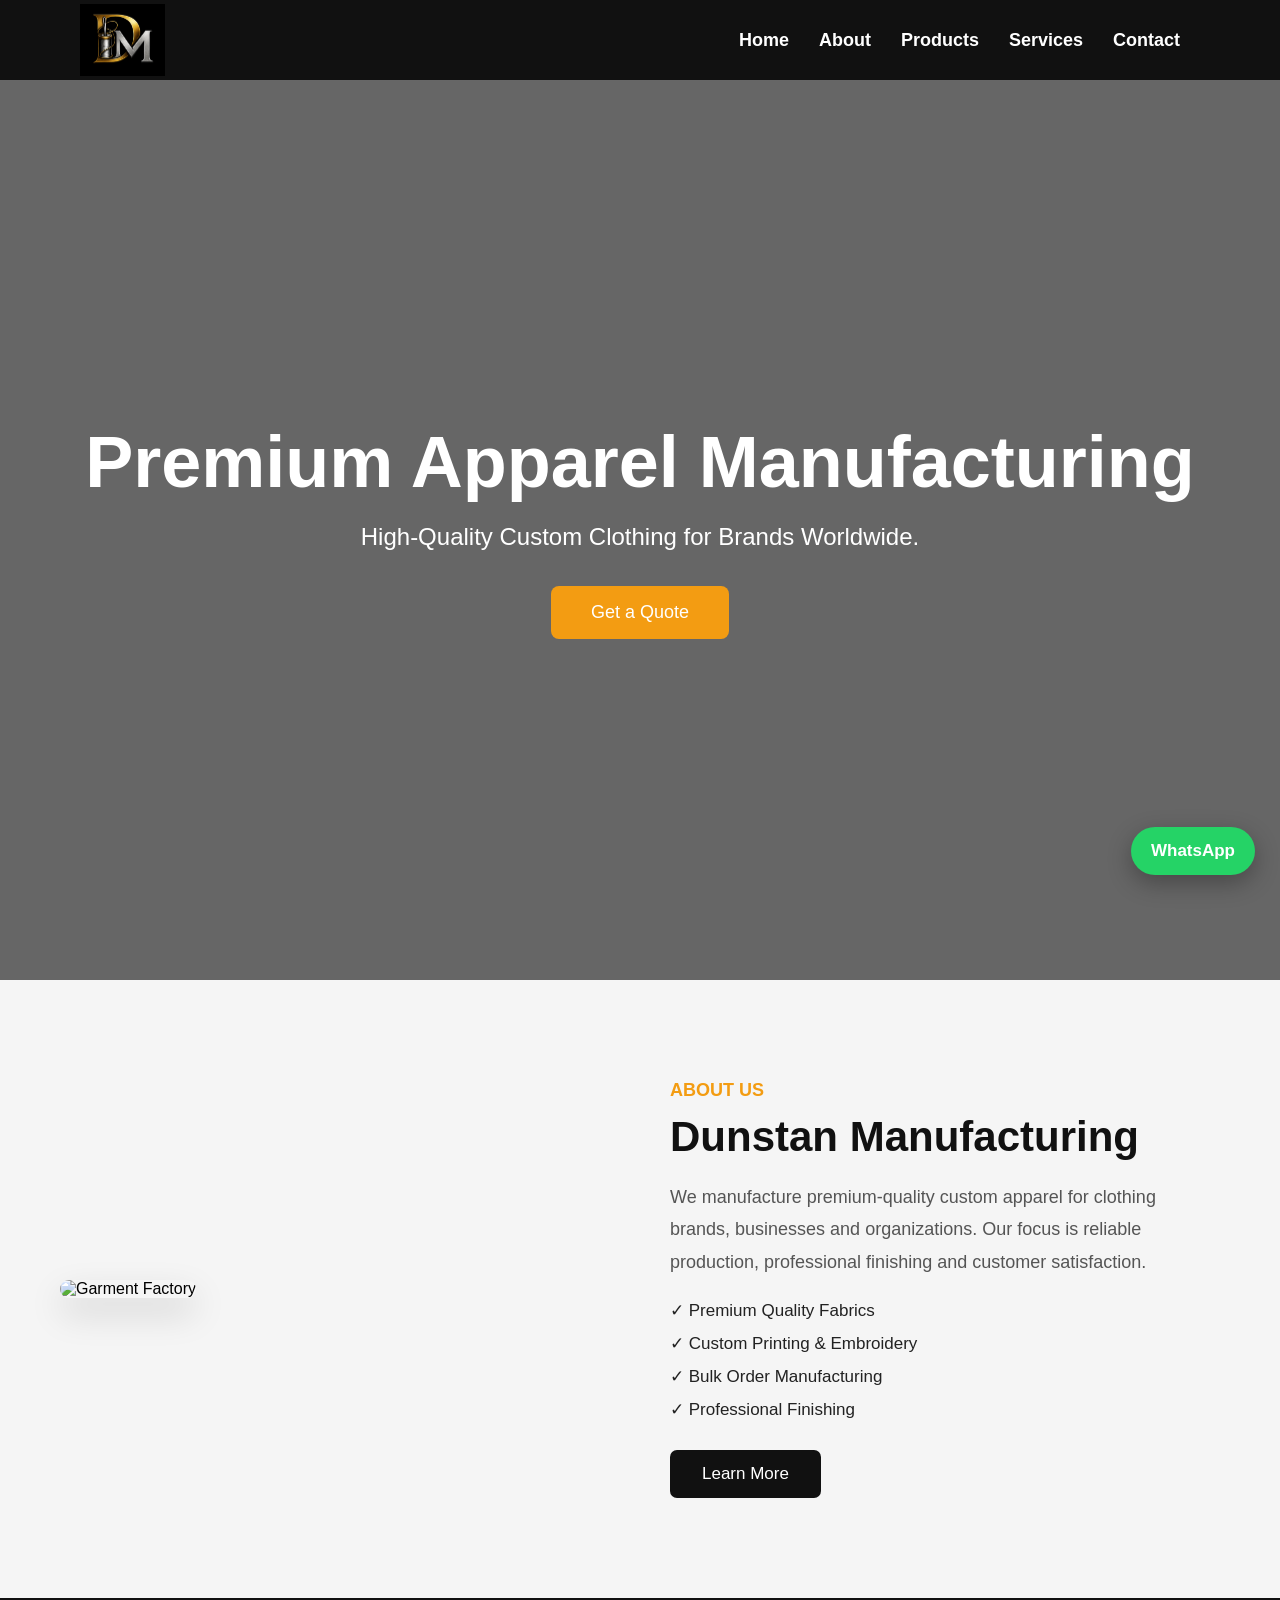
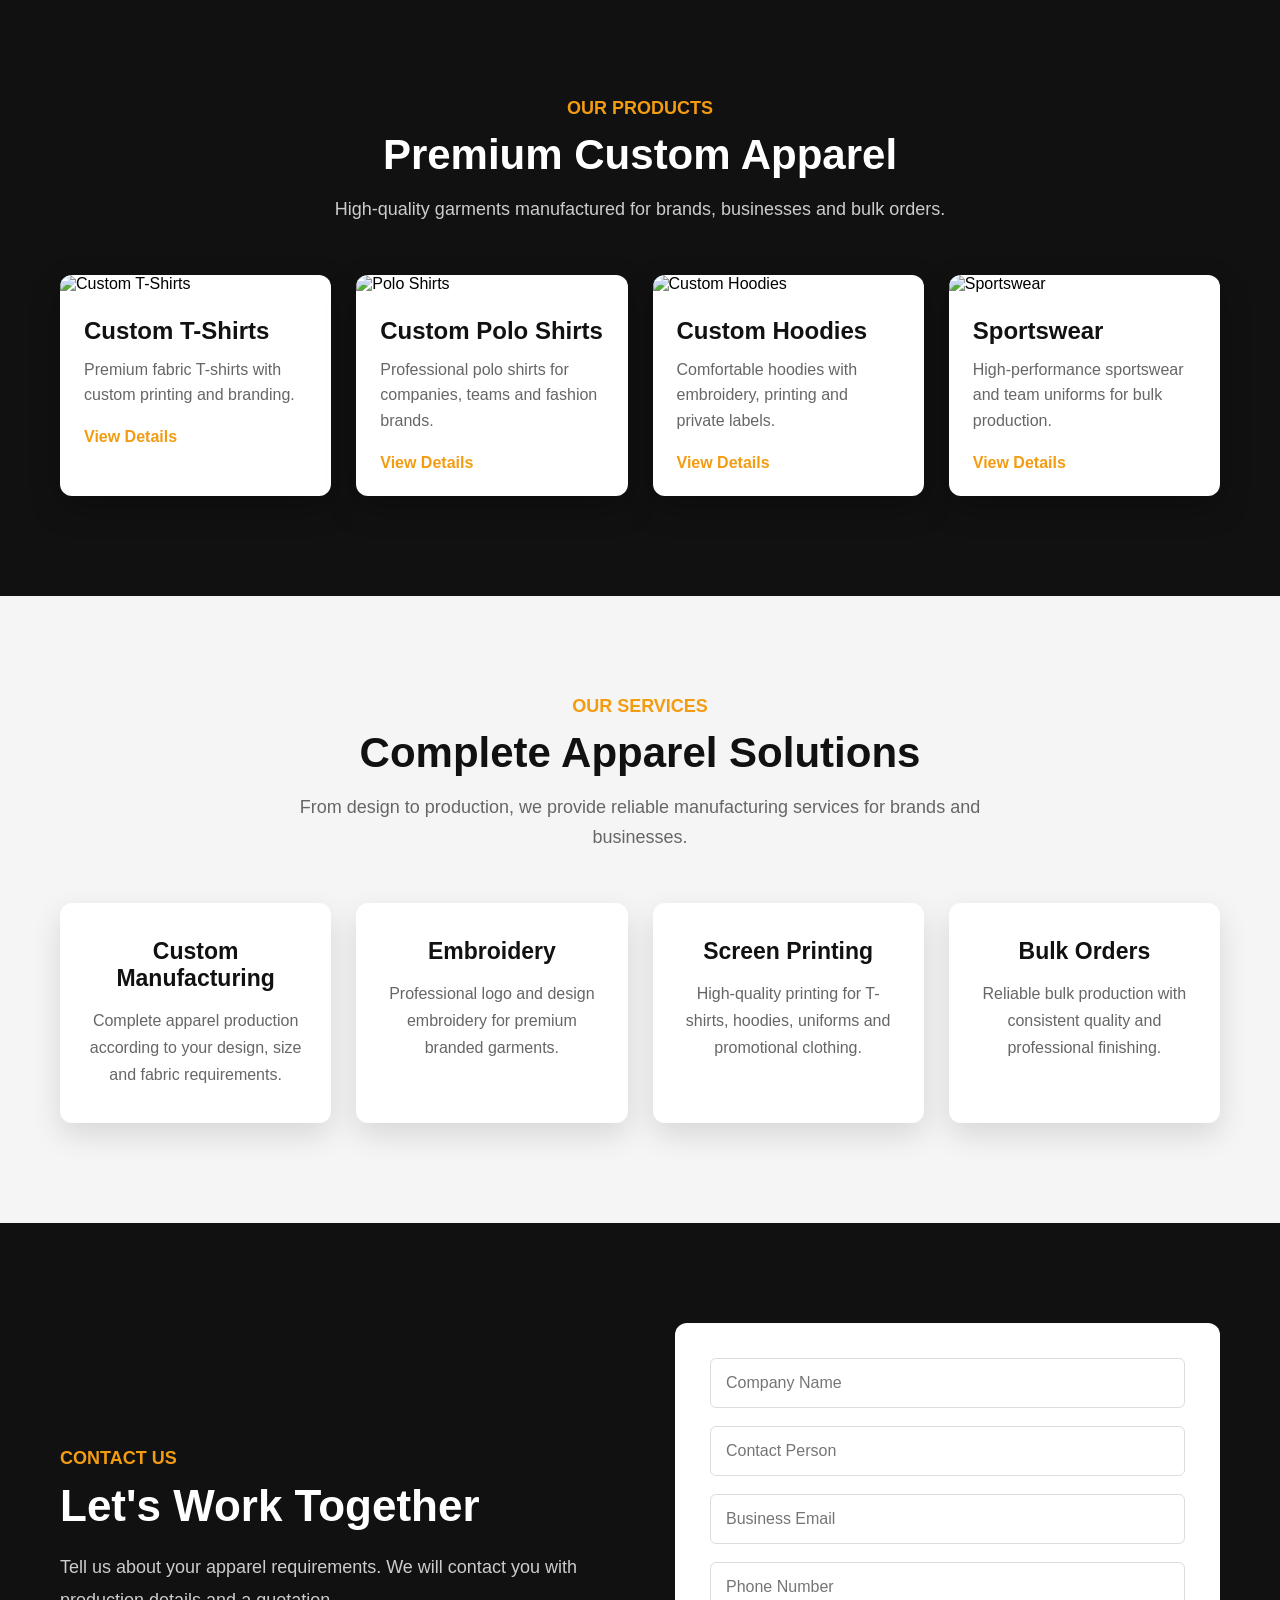
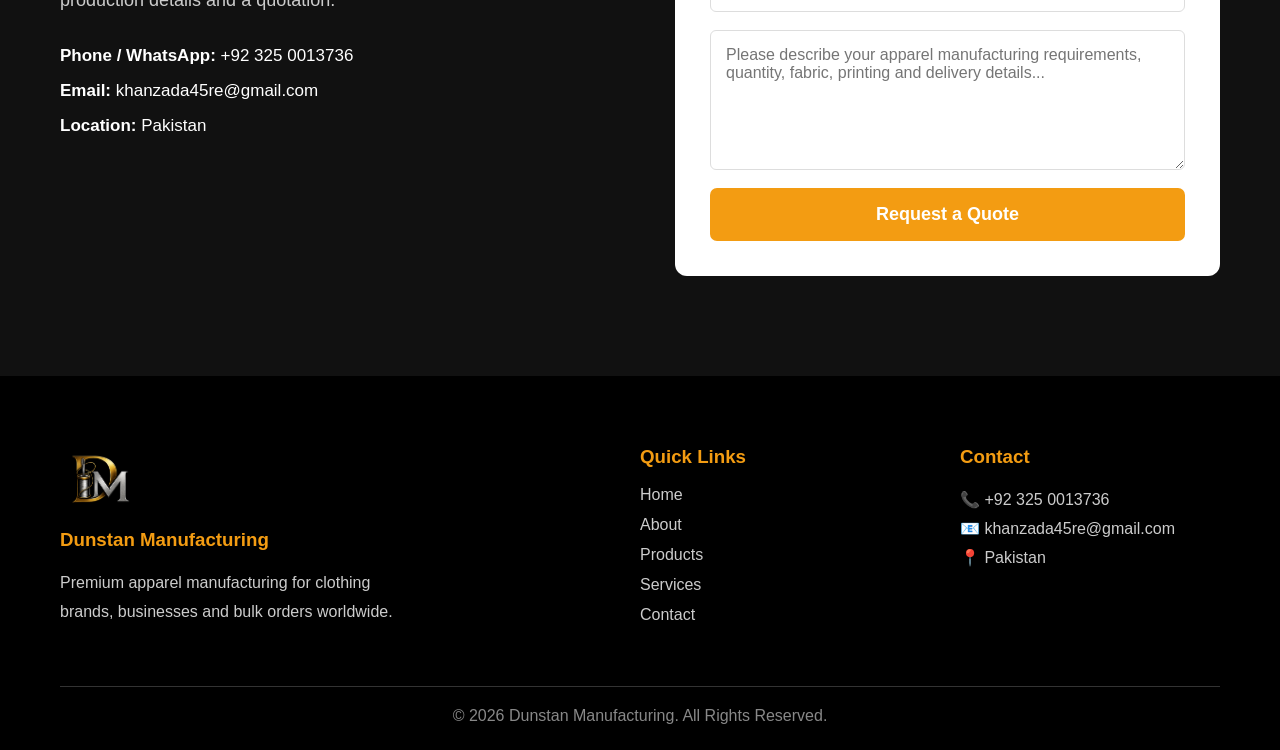
==== index.html @ 3c8dc5ec "Add files via upload" ====
<!DOCTYPE html>
<html lang="en">
<head>
    <meta charset="UTF-8">
    <meta name="viewport" content="width=device-width, initial-scale=1.0">
     <title>Dunstan Manufacturing | Custom Apparel & Clothing Manufacturer Pakistan</title>
<meta name="google-site-verification" content="uQnyrMZiu6-zbrWloHryw8Oatl7017W7vxhPOTDdgYU" />
<meta name="description" content="Dunstan Manufacturing is a premium apparel manufacturer in Pakistan specializing in custom T-shirts, polo shirts, hoodies, sportswear, embroidery, screen printing and bulk clothing manufacturing for brands worldwide.">
    <meta name="robots" content="index, follow">
    <meta name="keywords" content="Dunstan Manufacturing, Apparel Manufacturer Pakistan, Clothing Manufacturer, Custom T-Shirts, Polo Shirts, Hoodies, Sportswear, Embroidery, Screen Printing, Bulk Clothing Manufacturer">
    <link rel="stylesheet" href="style.css">
    <link rel="icon" type="image/png" href="IMAGE/image.png">
    <script type="application/ld+json">
{
  "@context": "https://schema.org",
  "@type": "Organization",
  "name": "Dunstan Manufacturing",
  "url": "https://dkdjcj.github.io/dunstan-manufacturing/",
  "logo": "https://dkdjcj.github.io/dunstan-manufacturing/IMAGE/image.png",
  "email": "khanzada45re@gmail.com",
  "telephone": "+92 325 0013736",
  "address": {
    "@type": "PostalAddress",
    "addressCountry": "PK"
  }
}
</script>
<link rel="canonical" href="https://dkdjcj.github.io/dunstan-manufacturing/">

<meta property="og:title" content="Dunstan Manufacturing | Custom Apparel Manufacturer Pakistan">
<meta property="og:description" content="Premium custom apparel manufacturing, embroidery, screen printing and bulk clothing production.">
<meta property="og:image" content="https://dkdjcj.github.io/dunstan-manufacturing/IMAGE/image.png">
<meta property="og:url" content="https://dkdjcj.github.io/dunstan-manufacturing/">
<meta property="og:type" content="website">

<meta name="twitter:card" content="summary_large_image">
<meta name="twitter:title" content="Dunstan Manufacturing">
<meta name="twitter:description" content="Premium apparel manufacturing for clothing brands and businesses.">
<meta name="twitter:image" content="https://dkdjcj.github.io/dunstan-manufacturing/IMAGE/image.png">
</head> 
<body>

    <header>
    <nav class="navbar">
        <div class="logo">
    <img src="IMAGE/image.png" alt="Dunstan Manufacturing Logo">
</div>
<button class="menu-toggle" id="menu-toggle"
        aria-label="Open Menu"
        aria-expanded="false">
    ☰
</button>

        <ul class="nav-links">
            <li><a href="#home">Home</a></li>
            <li><a href="#about">About</a></li>
            <li><a href="#products">Products</a></li>
            <li><a href="#services">Services</a></li>
            <li><a href="#contact">Contact</a></li>
        </ul>
    </nav>
</header>
<section class="hero" id="home">
    <div class="hero-content">
        <h1>Premium Apparel Manufacturing</h1>
        <p>High-Quality Custom Clothing for Brands Worldwide.</p>
        <a href="#contact" class="btn">Get a Quote</a>
    </div>
</section>
<section class="about" id="about">
    <div class="about-container">

        <div class="about-image">
             
                <img src="https://images.unsplash.com/photo-1512436991641-6745cdb1723f?auto=format&fit=crop&w=900&q=80" alt="Garment Factory">
                
            
        </div>

        <div class="about-content">
            <span>About Us</span>
            <h2>Dunstan Manufacturing</h2>

            <p>
                We manufacture premium-quality custom apparel for clothing
                brands, businesses and organizations. Our focus is reliable
                production, professional finishing and customer satisfaction.
            </p>

            <div class="about-features">
                <p>✓ Premium Quality Fabrics</p>
                <p>✓ Custom Printing & Embroidery</p>
                <p>✓ Bulk Order Manufacturing</p>
                <p>✓ Professional Finishing</p>
            </div>

            <a href="#" class="about-btn">Learn More</a>
        </div>

    </div>
</section>
    <section class="products" id="products">
    <div class="section-heading">
        <span>Our Products</span>
        <h2>Premium Custom Apparel</h2>
        <p>
            High-quality garments manufactured for brands, businesses and bulk orders.
        </p>
    </div>

    <div class="products-container">

        <div class="product-card">
            <img src="https://images.unsplash.com/photo-1521572163474-6864f9cf17ab?auto=format&fit=crop&w=700&q=80" alt="Custom T-Shirts">
            <div class="product-content">
                <h3>Custom T-Shirts</h3>
                <p>Premium fabric T-shirts with custom printing and branding.</p>
                <a href="#">View Details</a>
            </div>
        </div>

        <div class="product-card">
        <img src="https://images.unsplash.com/photo-1521572267360-ee0c2909d518?auto=format&fit=crop&w=700&q=80" alt="Polo Shirts">    
            <div class="product-content">
            <h3>Custom Polo Shirts</h3>
                <p>Professional polo shirts for companies, teams and fashion brands.</p>
                <a href="#">View Details</a>
            </div>
        </div>

        <div class="product-card">
            <img src="https://images.unsplash.com/photo-1556821840-3a63f95609a7?auto=format&fit=crop&w=700&q=80" alt="Custom Hoodies">
            <div class="product-content">
                <h3>Custom Hoodies</h3>
                <p>Comfortable hoodies with embroidery, printing and private labels.</p>
                <a href="#">View Details</a>
            </div>
        </div>

        <div class="product-card">
            <img src="https://images.unsplash.com/photo-1517836357463-d25dfeac3438?auto=format&fit=crop&w=700&q=80" alt="Sportswear">
            <div class="product-content">
                <h3>Sportswear</h3>
                <p>High-performance sportswear and team uniforms for bulk production.</p>
                <a href="#">View Details</a>
            </div>
        </div>

    </div>
</section>
<section class="services" id="services">
    <div class="section-heading light">
        <span>Our Services</span>
        <h2>Complete Apparel Solutions</h2>
        <p>
            From design to production, we provide reliable manufacturing services for brands and businesses.
        </p>
    </div>

    <div class="services-container">

        <div class="service-card">
            <h3>Custom Manufacturing</h3>
            <p>Complete apparel production according to your design, size and fabric requirements.</p>
        </div>

        <div class="service-card">
            <h3>Embroidery</h3>
            <p>Professional logo and design embroidery for premium branded garments.</p>
        </div>

        <div class="service-card">
            <h3>Screen Printing</h3>
            <p>High-quality printing for T-shirts, hoodies, uniforms and promotional clothing.</p>
        </div>

        <div class="service-card">
            <h3>Bulk Orders</h3>
            <p>Reliable bulk production with consistent quality and professional finishing.</p>
        </div>

    </div>
</section>
<section class="contact" id="contact">
    <div class="contact-container">

        <div class="contact-info">
            <span>Contact Us</span>
            <h2>Let's Work Together</h2>
            <p>
                Tell us about your apparel requirements. We will contact you
                with production details and a quotation.
            </p>

            <div class="contact-details">
                <p><strong>Phone / WhatsApp:</strong> +92 325 0013736</p>
                <p><strong>Email:</strong> khanzada45re@gmail.com</p>
                <p><strong>Location:</strong> Pakistan</p>
            </div>
        </div>

       <form action="https://formsubmit.co/khanzada45re@gmail.com" method="POST" class="contact-form">
    <input type="hidden" name="_subject" value="New Quote Request from Dunstan Manufacturing Website">
    <input type="hidden" name="_captcha" value="false">
    <input type="hidden" name="_template" value="table">
    <input type="text" name="company" placeholder="Company Name" required>

    <input type="text" name="contactperson" placeholder="Contact Person" required>

    <input type="email" name="email" placeholder="Business Email" required>

    <input type="tel" name="phone" placeholder="Phone Number" required>

    <textarea
        name="message"
        rows="6"
        placeholder="Please describe your apparel manufacturing requirements, quantity, fabric, printing and delivery details..."
        required></textarea>

    <button type="submit">Request a Quote</button>

</form>
    </div>
</section>
<footer class="footer">

    <div class="footer-container">

        <div class="footer-box">
            <img src="IMAGE/image.png" alt="Logo">
            <h3>Dunstan Manufacturing</h3>
            <p>
                Premium apparel manufacturing for clothing brands,
                businesses and bulk orders worldwide.
            </p>
        </div>

        <div class="footer-box">
            <h3>Quick Links</h3>
            <a href="#home">Home</a>
            <a href="#about">About</a>
            <a href="#products">Products</a>
            <a href="#services">Services</a>
            <a href="#contact">Contact</a>
        </div>

        <div class="footer-box">
            <h3>Contact</h3>
            <p>📞 +92 325 0013736</p>
            <p>📧 khanzada45re@gmail.com</p>
            <p>📍 Pakistan</p>
        </div>

    </div>

    <div class="footer-bottom">
        © 2026 Dunstan Manufacturing. All Rights Reserved.
    </div>

</footer>
<a
    href="https://wa.me/923250013736"
    class="whatsapp-button"
    target="_blank"
    aria-label="Chat on WhatsApp"
>
    WhatsApp
</a>
    <script src="script.js"></script>
</body>
</html>
---- style.css ----
html{
    scroll-behavior:smooth;
}

section{
    scroll-margin-top:80px;
}
*{
    margin:0;
    padding:0;
    box-sizing:border-box;
}

body{
    font-family:Arial, sans-serif;
}

.navbar{
    background:#111;
    display:flex;
    justify-content:space-between;
    align-items:center;
    padding:10px 80px;
    height:80px;
    position:fixed;
    top:0;
    left:0;
    width:100%;
    z-index:1000;

    
    
    
}
.hero{
   height:100vh;
    margin-top:80px;
    background:linear-gradient(rgba(0,0,0,0.6),rgba(0,0,0,0.6)),
    url('https://images.unsplash.com/photo-1523381210434-271e8be1f52b?auto=format&fit=crop&w=1600&q=80');
    background-size:cover;
    background-position:center;
    display:flex;
    justify-content:center;
    align-items:center;
    text-align:center;
    color:white;
}

.hero-content h1
{
    font-size:72px;
    margin-bottom:20px;
}

.hero-content p{
    font-size:24px;
    margin-bottom:35px;
}

.btn{
    display:inline-block;
    background:#f39c12;
    color:white;
    padding:16px 40px;
    text-decoration:none;
    border-radius:8px;
    font-size:18px;
    transition: 0.3s ease;
}

.btn:hover{
    background:#d68910;
     transform:translateY(-3px);
    box-shadow:0 10px 20px rgba(243,156,18,0.4);
}

    .logo img
    {
    width:85px;
    height:85px;
    object-fit:contain;
    display:block;
}



.nav-links{
    display:flex;
    list-style:none;
    gap:30px;
    margin-right: 20px;
}

.nav-links a{
    color:white;
    text-decoration:none;
    font-size:18px;
    font-weight:600;
    transition: all 0.3s ease;
}

.nav-links a:hover{
    color: #f39c12;
}
.about{
    padding:100px 60px;
    background:#f5f5f5;
}

.about-container{
    max-width:1200px;
    margin:auto;
    display:flex;
    align-items:center;
    gap:60px;
}

.about-image,
.about-content{
    flex:1;
}

.about-image img{
    width:100%;
    height:450px;
    object-fit:cover;
    border-radius:12px;
    box-shadow:0 15px 35px rgba(0,0,0,0.15);
}

.about-content span{
    color:#f39c12;
    font-size:18px;
    font-weight:bold;
    text-transform:uppercase;
}

.about-content h2{
    font-size:42px;
    color:#111;
    margin:12px 0 20px;
}

.about-content > p{
    color:#555;
    font-size:18px;
    line-height:1.8;
    margin-bottom:22px;
}

.about-features{
    margin-bottom:30px;
}

.about-features p{
    color:#222;
    font-size:17px;
    margin-bottom:12px;
}

.about-btn{
    display:inline-block;
    background:#111;
    color:white;
    text-decoration:none;
    padding:14px 32px;
    border-radius:7px;
    font-size:17px;
    transition:0.3s ease;
}

.about-btn:hover{
    background:#f39c12;
    transform:translateY(-3px);
}
.products{
    padding:100px 60px;
    background:#111;
}

.section-heading{
    max-width:750px;
    margin:0 auto 50px;
    text-align:center;
}

.section-heading span{
    color:#f39c12;
    font-size:18px;
    font-weight:bold;
    text-transform:uppercase;
}

.section-heading h2{
    color:white;
    font-size:42px;
    margin:12px 0 15px;
}

.section-heading p{
    color:#ccc;
    font-size:18px;
    line-height:1.7;
}

.products-container{
    max-width:1200px;
    margin:auto;
    display:grid;
    grid-template-columns:repeat(4, 1fr);
    gap:25px;
}

.product-card{
    background:white;
    border-radius:12px;
    overflow:hidden;
    box-shadow:0 12px 30px rgba(0,0,0,0.25);
    transition:0.3s ease;
}

.product-card:hover{
    transform:translateY(-8px);
}

.product-card img{
    width:100%;
    height:250px;
    object-fit:cover;
    
}

.product-content{
    padding:24px;
}

.product-content h3{
    color:#111;
    font-size:24px;
    margin-bottom:12px;
}

.product-content p{
    color:#666;
    font-size:16px;
    line-height:1.6;
    margin-bottom:20px;
}

.product-content a{
    display:inline-block;
    color:#f39c12;
    text-decoration:none;
    font-weight:bold;
}

.product-content a:hover{
    color:#111;
}
.services{
    padding:100px 60px;
    background:#f5f5f5;
}

.section-heading.light h2{
    color:#111;
}

.section-heading.light p{
    color:#666;
}

.services-container{
    max-width:1200px;
    margin:auto;
    display:grid;
    grid-template-columns:repeat(4,1fr);
    gap:25px;
}

.service-card{
    background:white;
    padding:35px 25px;
    border-radius:12px;
    text-align:center;
    box-shadow:0 12px 30px rgba(0,0,0,0.12);
    transition:0.3s ease;
}

.service-card:hover{
    transform:translateY(-8px);
    box-shadow:0 18px 35px rgba(0,0,0,0.18);
}

.service-card h3{
    color:#111;
    font-size:23px;
    margin-bottom:15px;
}

.service-card p{
    color:#666;
    font-size:16px;
    line-height:1.7;
}
.contact{
    padding:100px 60px;
    background:#111;
}

.contact-container{
    max-width:1200px;
    margin:auto;
    display:grid;
    grid-template-columns:1fr 1fr;
    gap:70px;
    align-items:center;
}

.contact-info span{
    color:#f39c12;
    font-size:18px;
    font-weight:bold;
    text-transform:uppercase;
}

.contact-info h2{
    color:white;
    font-size:44px;
    margin:12px 0 20px;
}

.contact-info > p{
    color:#ccc;
    font-size:18px;
    line-height:1.8;
    margin-bottom:30px;
}

.contact-details p{
    color:white;
    font-size:17px;
    margin-bottom:15px;
}

.contact-form{
    background:white;
    padding:35px;
    border-radius:12px;
    display:flex;
    flex-direction:column;
    gap:18px;
}

.contact-form input,
.contact-form textarea{
    width:100%;
    padding:15px;
    border:1px solid #ddd;
    border-radius:6px;
    font-size:16px;
    font-family:Arial, sans-serif;
    outline:none;
}

.contact-form input:focus,
.contact-form textarea:focus{
    border-color:#f39c12;
}

.contact-form button{
    background:#f39c12;
    color:white;
    border:none;
    padding:16px;
    border-radius:7px;
    font-size:18px;
    font-weight:bold;
    cursor:pointer;
    transition:0.3s ease;
}

.contact-form button:hover{
    background:#d68910;
    transform:translateY(-2px);
}
.footer{
    background:#000;
    color:white;
    padding:70px 60px 25px;
}

.footer-container{
    max-width:1200px;
    margin:auto;
    display:grid;
    grid-template-columns:2fr 1fr 1fr;
    gap:60px;
}

.footer-box img{
    width:80px;
    margin-bottom:10px;
}

.footer-box h3{
    margin-bottom:18px;
    color:#f39c12;
}

.footer-box p{
    color:#ccc;
    line-height:1.8;
    max-width: 350px;
}

.footer-box a{
    display:block;
    color:#ccc;
    text-decoration:none;
    margin-bottom:12px;
    transition:.3s;
}

.footer-box a:hover{
    color:#f39c12;
}

.footer-bottom{
    border-top:1px solid #333;
    margin-top:50px;
    padding-top:20px;
    text-align:center;
    color:#888;
}
@media (max-width: 992px){

    .navbar{
        padding:10px 30px;
    }

    .nav-links{
        gap:18px;
        margin-right:0;
    }

    .nav-links a{
        font-size:16px;
    }

    .hero-content h1{
        font-size:52px;
    }

    .hero-content p{
        font-size:20px;
    }

    .about-container{
        flex-direction:column;
    }

    .products-container,
    .services-container{
        grid-template-columns:repeat(2,1fr);
    }

    .contact-container{
        grid-template-columns:1fr;
    }

    .footer-container{
        grid-template-columns:1fr 1fr;
    }
}

@media (max-width: 600px){

    .navbar{
        padding:8px 18px;
        height:auto;
        flex-direction:column;
        gap:10px;
    }

    .logo img{
        width:65px;
        height:65px;
    }

    .nav-links{
        flex-wrap:wrap;
        justify-content:center;
        gap:12px 18px;
    }

    .nav-links a{
        font-size:15px;
    }

    .hero{
        margin-top:125px;
        min-height:calc(100vh - 125px);
        padding:40px 20px;
    }

    .hero-content h1{
        font-size:38px;
        line-height:1.15;
    }

    .hero-content p{
        font-size:17px;
    }

    .about,
    .products,
    .services,
    .contact{
        padding:70px 20px;
    }

    .about-image img{
        height:320px;
    }

    .about-content h2,
    .section-heading h2,
    .contact-info h2{
        font-size:32px;
    }

    .products-container,
    .services-container,
    .footer-container{
        grid-template-columns:1fr;
    }

    .contact-form{
        padding:25px 18px;
    }

    .footer{
        padding:55px 20px 22px;
    }

    .footer-container{
        gap:35px;
    }
}
@media (max-width:600px){
    section{
        scroll-margin-top:135px;
    }
}
/* Hamburger Menu */

.menu-toggle{
    display:none;
    background:none;
    border:none;
    color:white;
    font-size:32px;
    cursor:pointer;
}

@media (max-width:600px){

    .navbar{
        height:80px;
        padding:8px 20px;
        flex-direction:row;
        justify-content:space-between;
    }

    .logo img{
        width:65px;
        height:65px;
    }

    .menu-toggle{
        display:block;
    }

    .nav-links{
        display:none;
        position:absolute;
        top:80px;
        left:0;
        width:100%;
        margin:0;
        padding:20px 0;
        background:#111;
        flex-direction:column;
        align-items:center;
        gap:20px;
        border-top:1px solid #333;
    }

    .nav-links.active{
        display:flex;
    }

    .nav-links a{
        font-size:18px;
    }

    .hero{
        margin-top:80px;
        min-height:calc(100vh - 80px);
    }

    section{
        scroll-margin-top:90px;
    }
}
.whatsapp-button{
    position:fixed;
    right:25px;
    bottom:25px;
    background:#25d366;
    color:white;
    text-decoration:none;
    font-size:17px;
    font-weight:bold;
    padding:14px 20px;
    border-radius:50px;
    box-shadow:0 8px 25px rgba(0,0,0,0.3);
    z-index:2000;
    transition:0.3s ease;
}

.whatsapp-button:hover{
    transform:translateY(-4px);
    box-shadow:0 12px 30px rgba(0,0,0,0.4);
}

@media (max-width:600px){
    .whatsapp-button{
        right:15px;
        bottom:15px;
        font-size:15px;
        padding:12px 16px;
    }
}
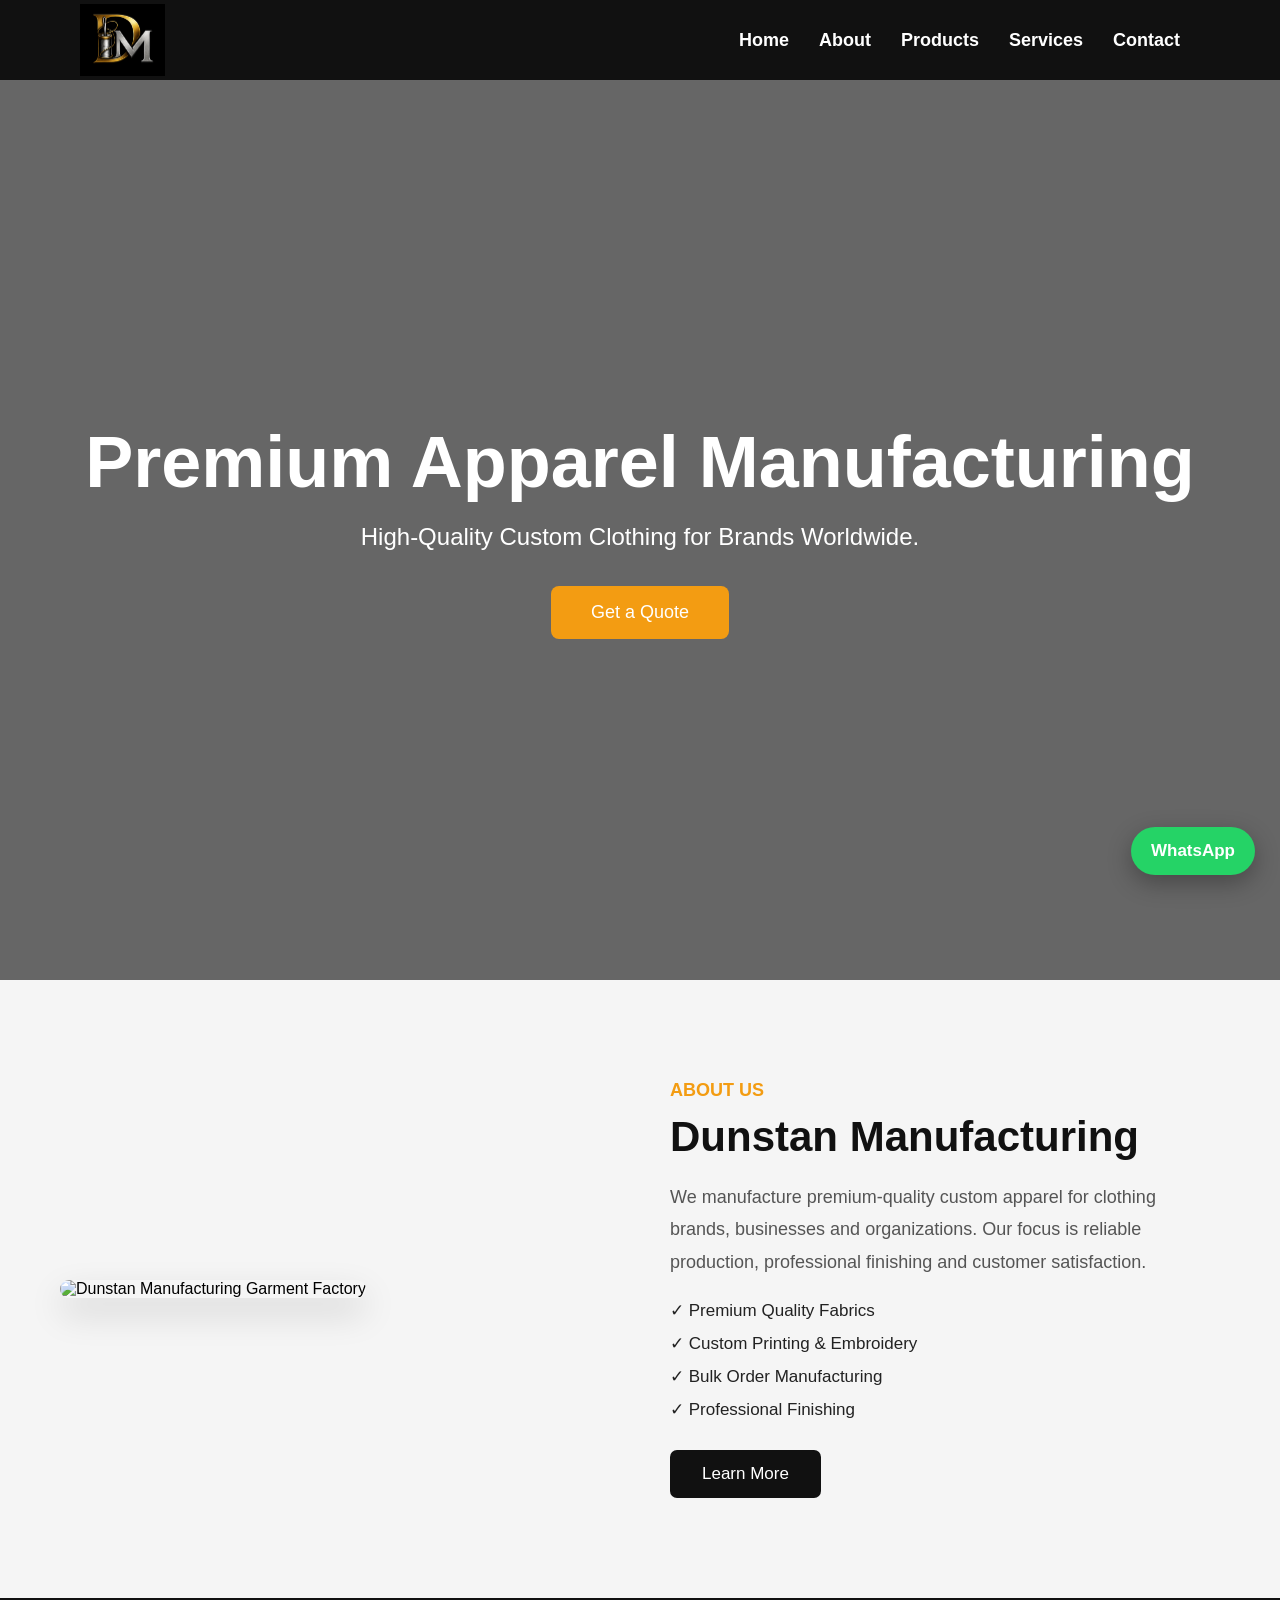
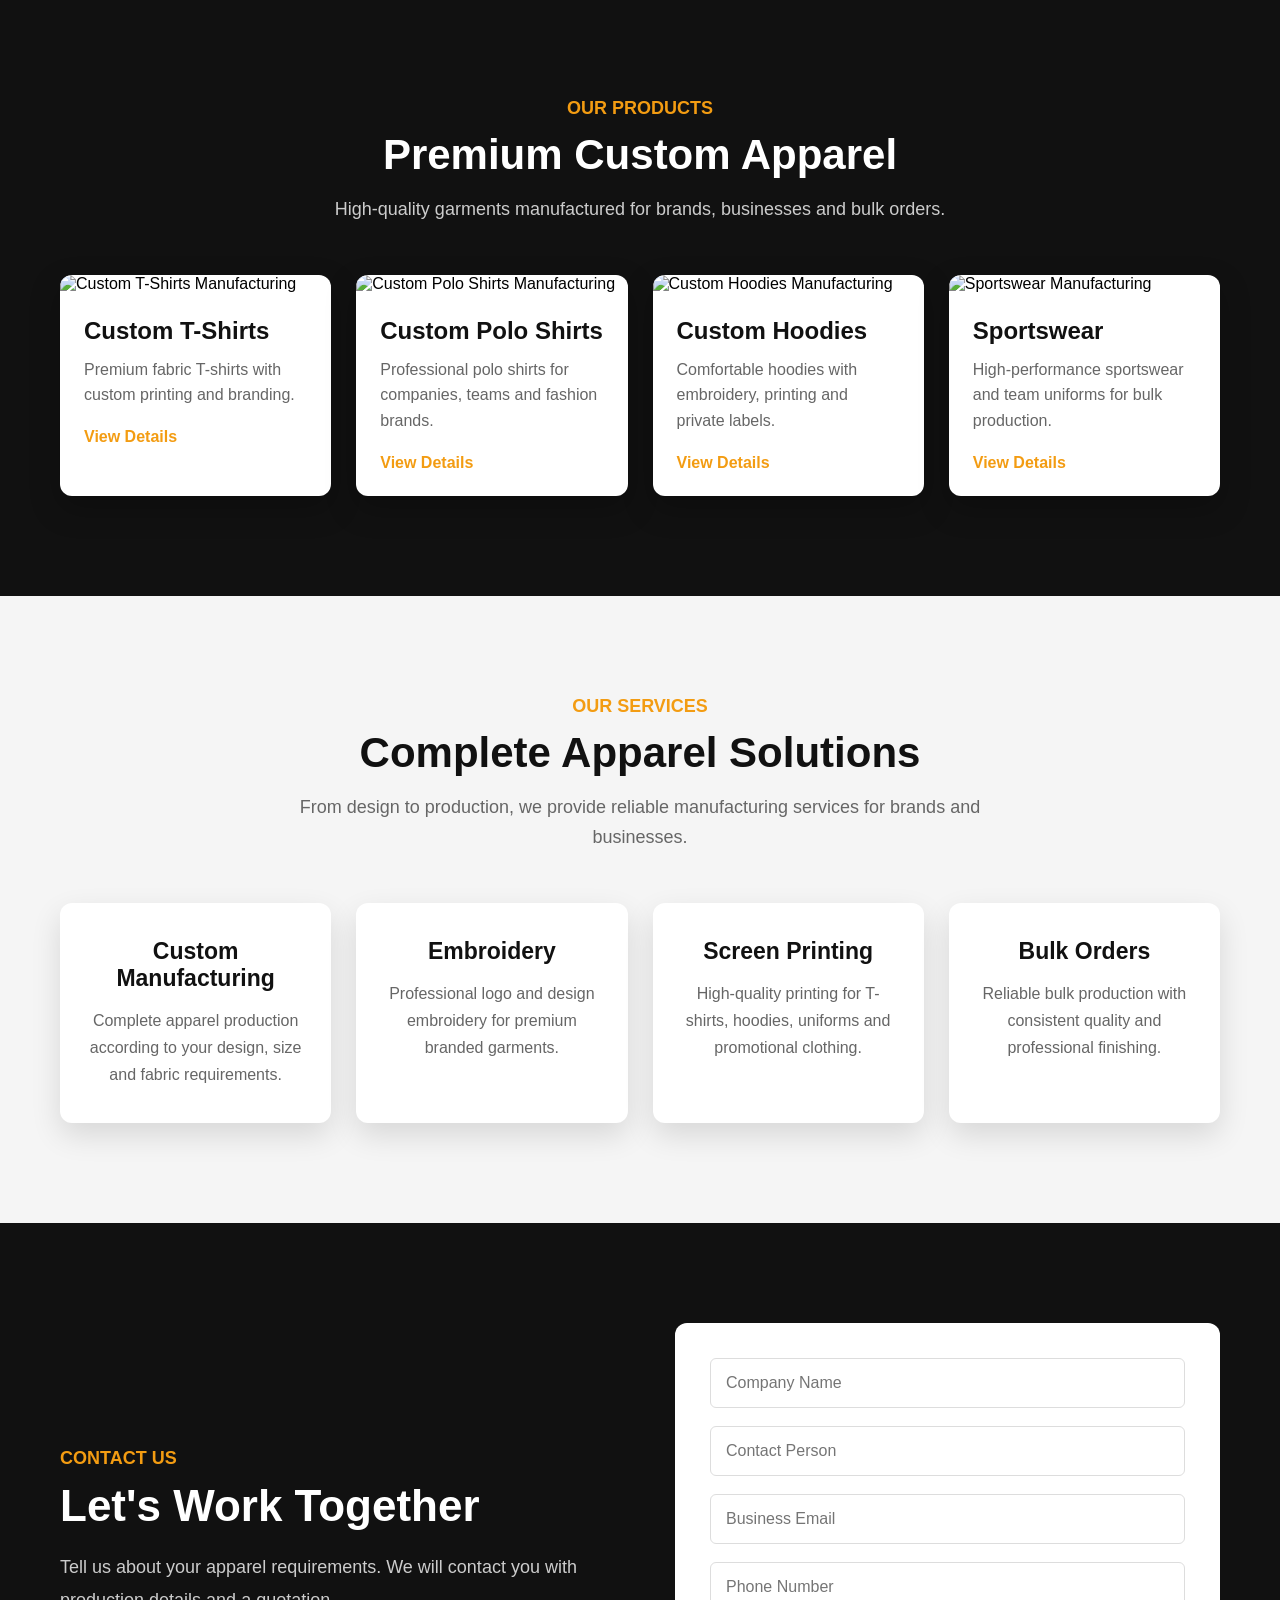
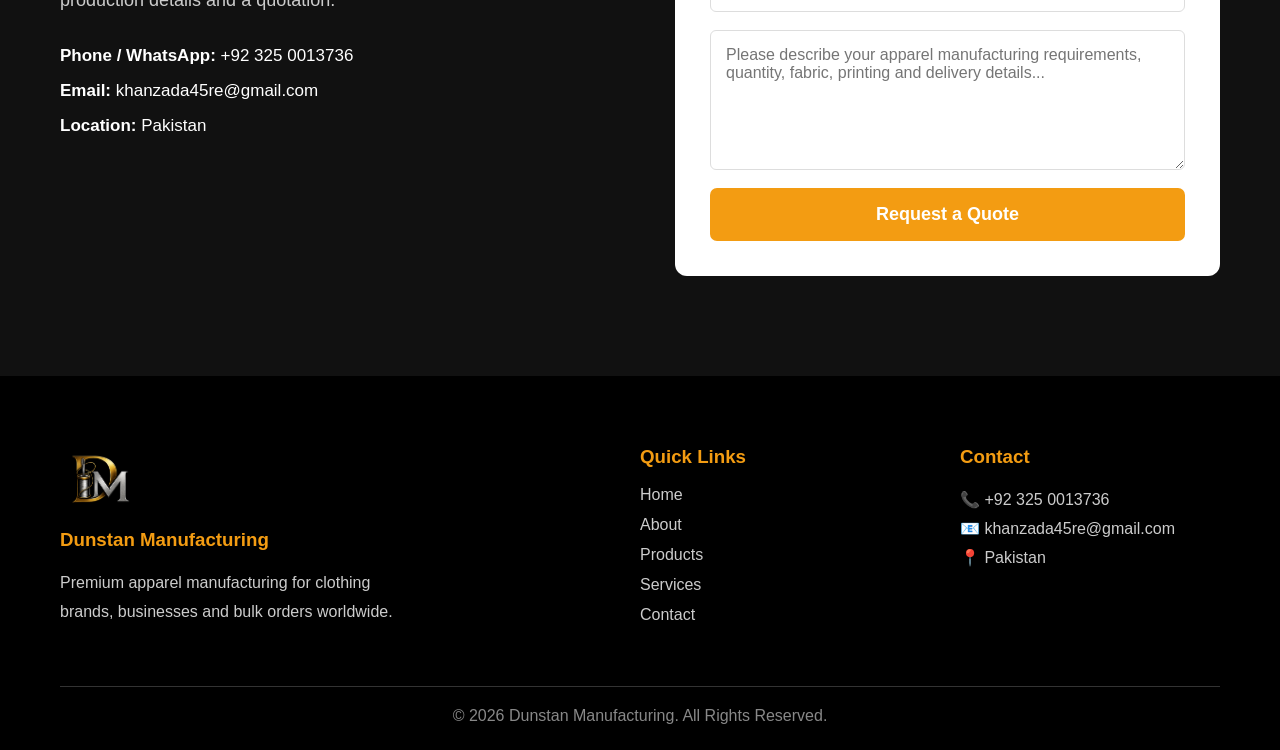
==== commit 79edc239: "Add files via upload" ====
--- a/index.html
+++ b/index.html
@@ -72,8 +72,10 @@
 
         <div class="about-image">
              
-                <img src="https://images.unsplash.com/photo-1512436991641-6745cdb1723f?auto=format&fit=crop&w=900&q=80" alt="Garment Factory">
-                
+        
+                <img src="https://images.unsplash.com/photo-1512436991641-6745cdb1723f?auto=format&fit=crop&w=900&q=80"
+     alt="Dunstan Manufacturing Garment Factory"
+     loading="lazy">
             
         </div>
 
@@ -111,7 +113,9 @@
     <div class="products-container">
 
         <div class="product-card">
-            <img src="https://images.unsplash.com/photo-1521572163474-6864f9cf17ab?auto=format&fit=crop&w=700&q=80" alt="Custom T-Shirts">
+            <img src="https://images.unsplash.com/photo-1521572163474-6864f9cf17ab?auto=format&fit=crop&w=700&q=80"
+     alt="Custom T-Shirts Manufacturing"
+     loading="lazy">
             <div class="product-content">
                 <h3>Custom T-Shirts</h3>
                 <p>Premium fabric T-shirts with custom printing and branding.</p>
@@ -120,7 +124,9 @@
         </div>
 
         <div class="product-card">
-        <img src="https://images.unsplash.com/photo-1521572267360-ee0c2909d518?auto=format&fit=crop&w=700&q=80" alt="Polo Shirts">    
+        <img src="https://images.unsplash.com/photo-1521572267360-ee0c2909d518?auto=format&fit=crop&w=700&q=80"
+     alt="Custom Polo Shirts Manufacturing"
+     loading="lazy">
             <div class="product-content">
             <h3>Custom Polo Shirts</h3>
                 <p>Professional polo shirts for companies, teams and fashion brands.</p>
@@ -129,7 +135,9 @@
         </div>
 
         <div class="product-card">
-            <img src="https://images.unsplash.com/photo-1556821840-3a63f95609a7?auto=format&fit=crop&w=700&q=80" alt="Custom Hoodies">
+            <img src="https://images.unsplash.com/photo-1556821840-3a63f95609a7?auto=format&fit=crop&w=700&q=80"
+     alt="Custom Hoodies Manufacturing"
+     loading="lazy">
             <div class="product-content">
                 <h3>Custom Hoodies</h3>
                 <p>Comfortable hoodies with embroidery, printing and private labels.</p>
@@ -138,7 +146,9 @@
         </div>
 
         <div class="product-card">
-            <img src="https://images.unsplash.com/photo-1517836357463-d25dfeac3438?auto=format&fit=crop&w=700&q=80" alt="Sportswear">
+            <img src="https://images.unsplash.com/photo-1517836357463-d25dfeac3438?auto=format&fit=crop&w=700&q=80"
+     alt="Sportswear Manufacturing"
+     loading="lazy">
             <div class="product-content">
                 <h3>Sportswear</h3>
                 <p>High-performance sportswear and team uniforms for bulk production.</p>
@@ -227,7 +237,9 @@
     <div class="footer-container">
 
         <div class="footer-box">
-            <img src="IMAGE/image.png" alt="Logo">
+            <img src="IMAGE/image.png"
+     alt="Dunstan Manufacturing Logo"
+     loading="lazy">
             <h3>Dunstan Manufacturing</h3>
             <p>
                 Premium apparel manufacturing for clothing brands,
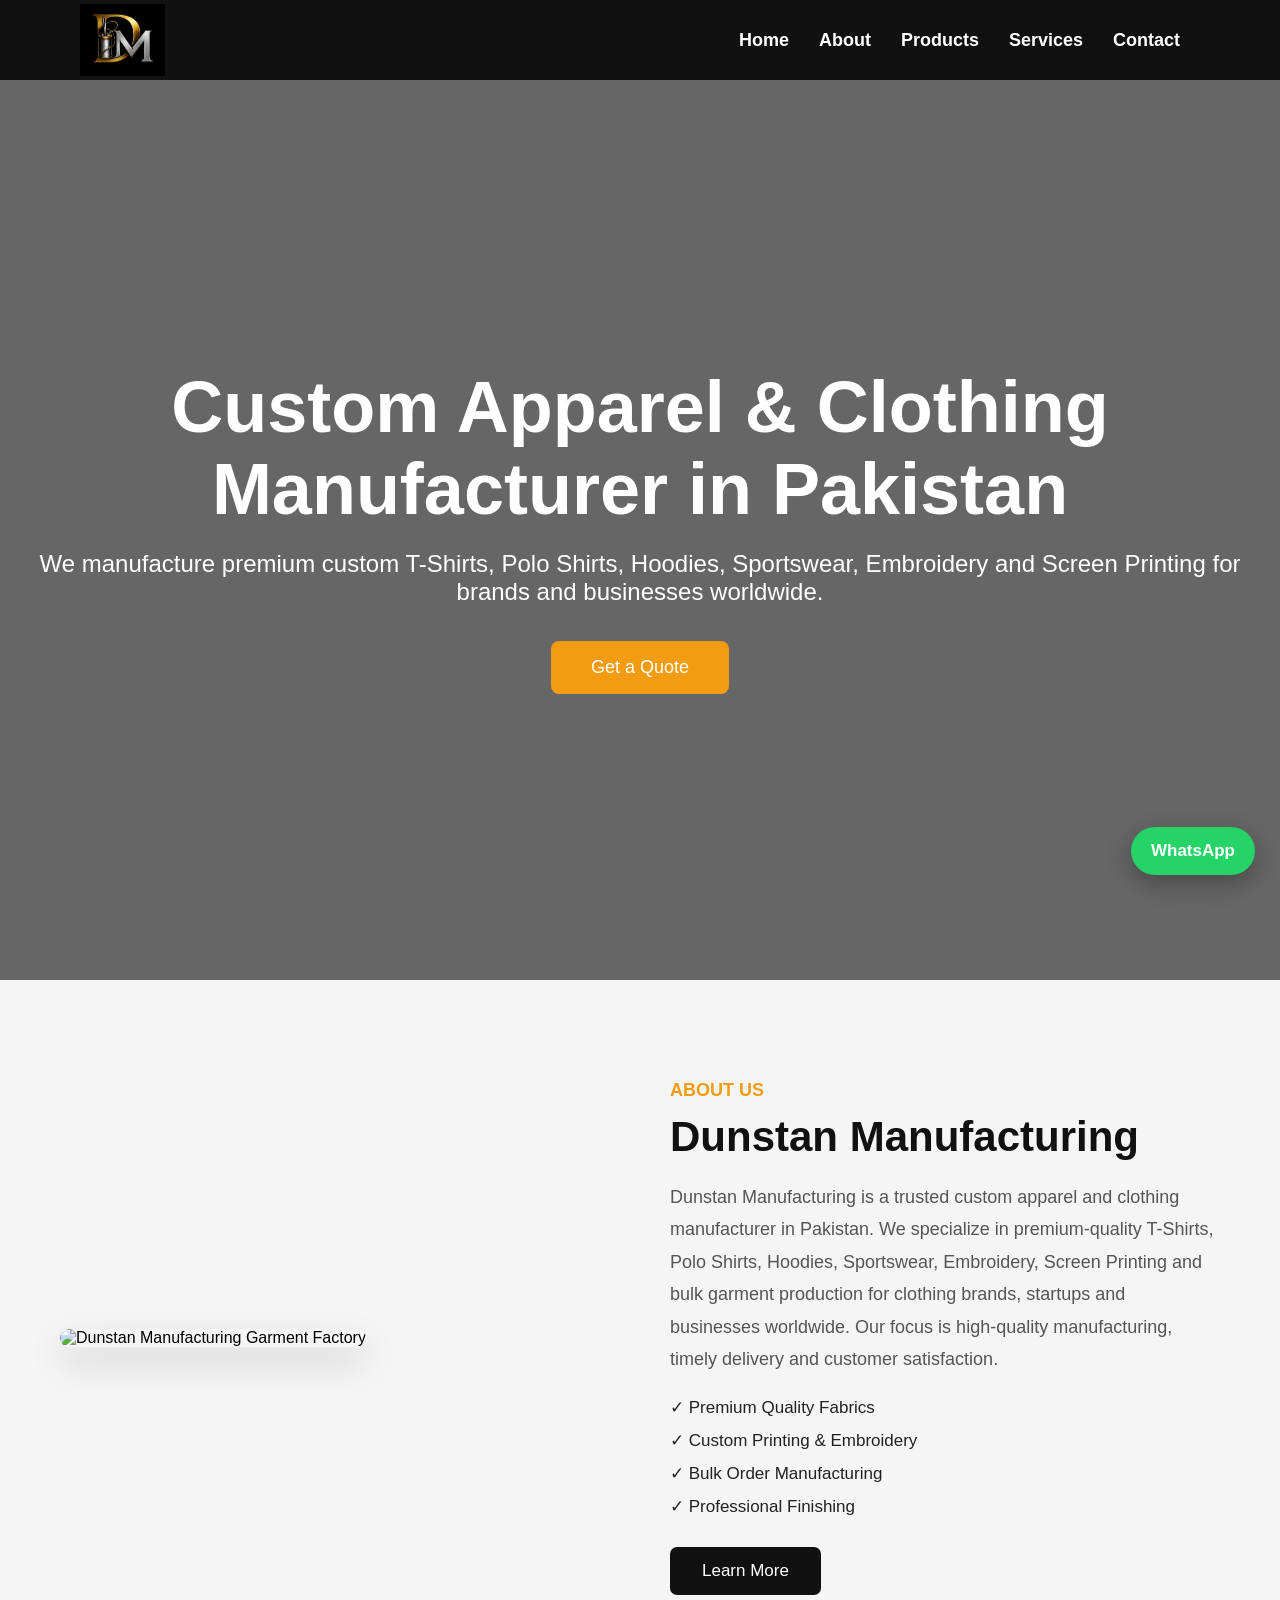
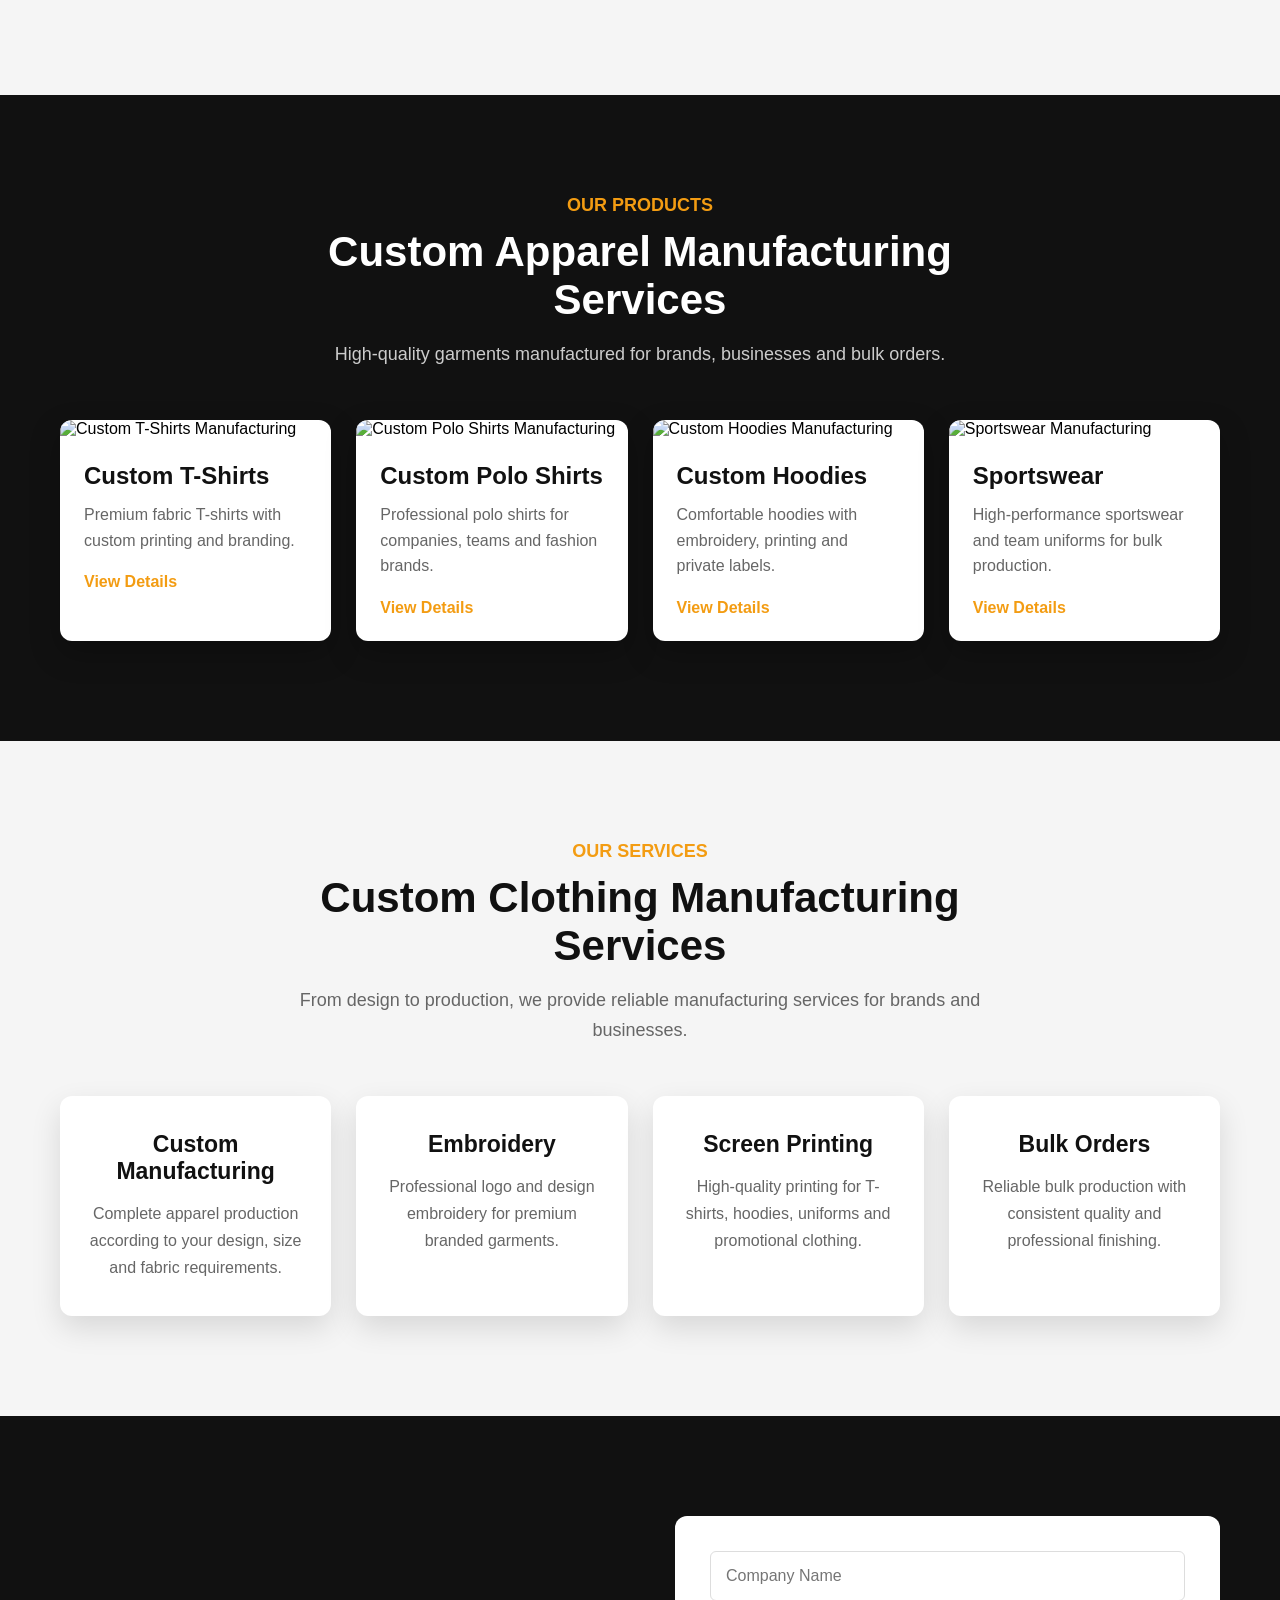
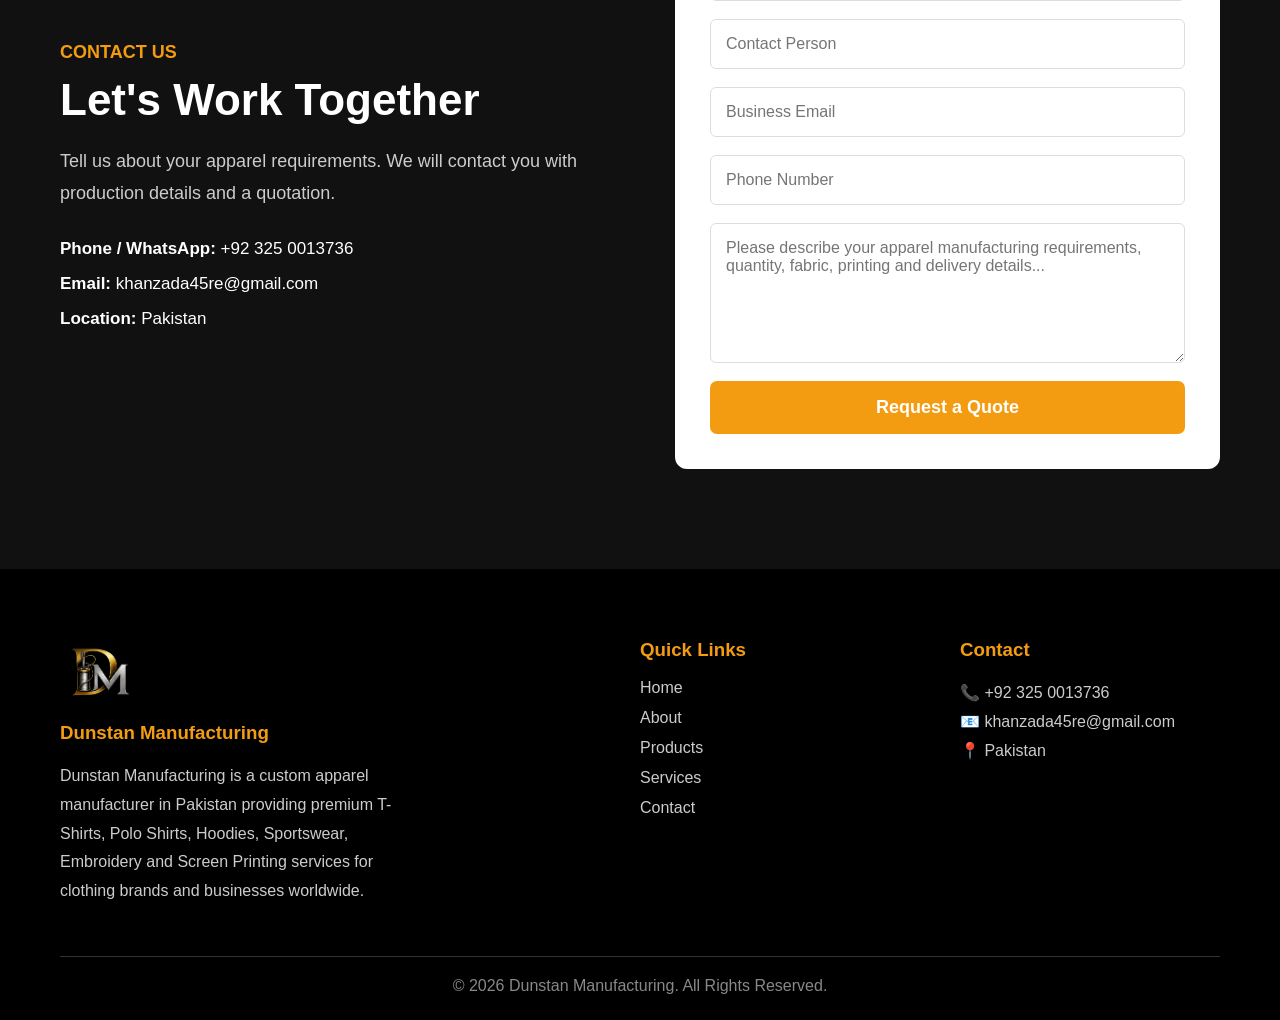
==== commit fc9174b6: "Add files via upload" ====
--- a/index.html
+++ b/index.html
@@ -62,8 +62,10 @@
 </header>
 <section class="hero" id="home">
     <div class="hero-content">
-        <h1>Premium Apparel Manufacturing</h1>
-        <p>High-Quality Custom Clothing for Brands Worldwide.</p>
+        <h1>Custom Apparel & Clothing Manufacturer in Pakistan</h1>
+        <p>We manufacture premium custom T-Shirts, Polo Shirts, Hoodies, Sportswear,
+        Embroidery and Screen Printing for brands and businesses worldwide.
+        </p>
         <a href="#contact" class="btn">Get a Quote</a>
     </div>
 </section>
@@ -83,12 +85,8 @@
             <span>About Us</span>
             <h2>Dunstan Manufacturing</h2>
 
-            <p>
-                We manufacture premium-quality custom apparel for clothing
-                brands, businesses and organizations. Our focus is reliable
-                production, professional finishing and customer satisfaction.
-            </p>
-
+            <p>Dunstan Manufacturing is a trusted custom apparel and clothing manufacturer in Pakistan. We specialize in premium-quality T-Shirts, Polo Shirts, Hoodies, Sportswear, Embroidery, Screen Printing and bulk garment production for clothing brands, startups and businesses worldwide. Our focus is high-quality manufacturing, timely delivery and customer satisfaction.</p>
+    
             <div class="about-features">
                 <p>✓ Premium Quality Fabrics</p>
                 <p>✓ Custom Printing & Embroidery</p>
@@ -104,7 +102,7 @@
     <section class="products" id="products">
     <div class="section-heading">
         <span>Our Products</span>
-        <h2>Premium Custom Apparel</h2>
+        <h2>Custom Apparel Manufacturing Services</h2>
         <p>
             High-quality garments manufactured for brands, businesses and bulk orders.
         </p>
@@ -161,7 +159,7 @@
 <section class="services" id="services">
     <div class="section-heading light">
         <span>Our Services</span>
-        <h2>Complete Apparel Solutions</h2>
+        <h2>Custom Clothing Manufacturing Services</h2>
         <p>
             From design to production, we provide reliable manufacturing services for brands and businesses.
         </p>
@@ -241,10 +239,8 @@
      alt="Dunstan Manufacturing Logo"
      loading="lazy">
             <h3>Dunstan Manufacturing</h3>
-            <p>
-                Premium apparel manufacturing for clothing brands,
-                businesses and bulk orders worldwide.
-            </p>
+            <p>Dunstan Manufacturing is a custom apparel manufacturer in Pakistan providing premium T-Shirts, Polo Shirts, Hoodies, Sportswear, Embroidery and Screen Printing services for clothing brands and businesses worldwide.</p>
+            
         </div>
 
         <div class="footer-box">
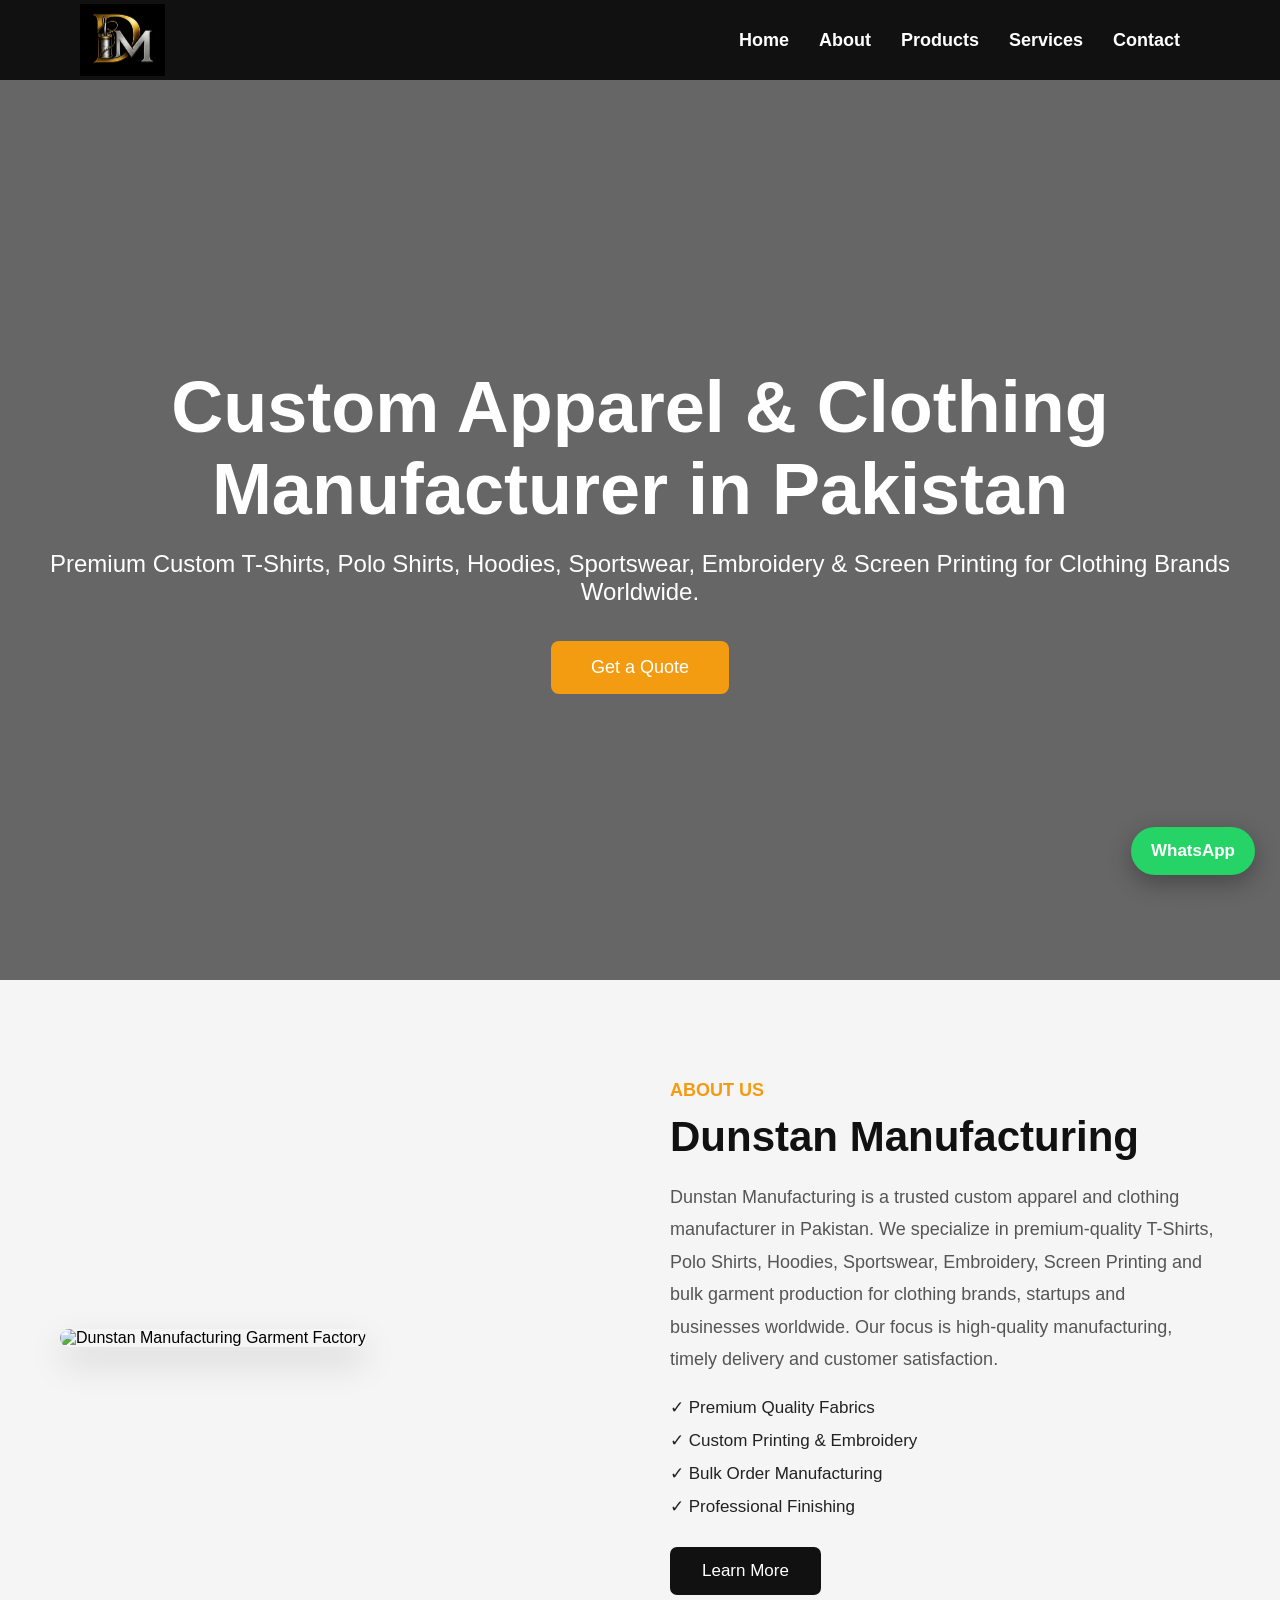
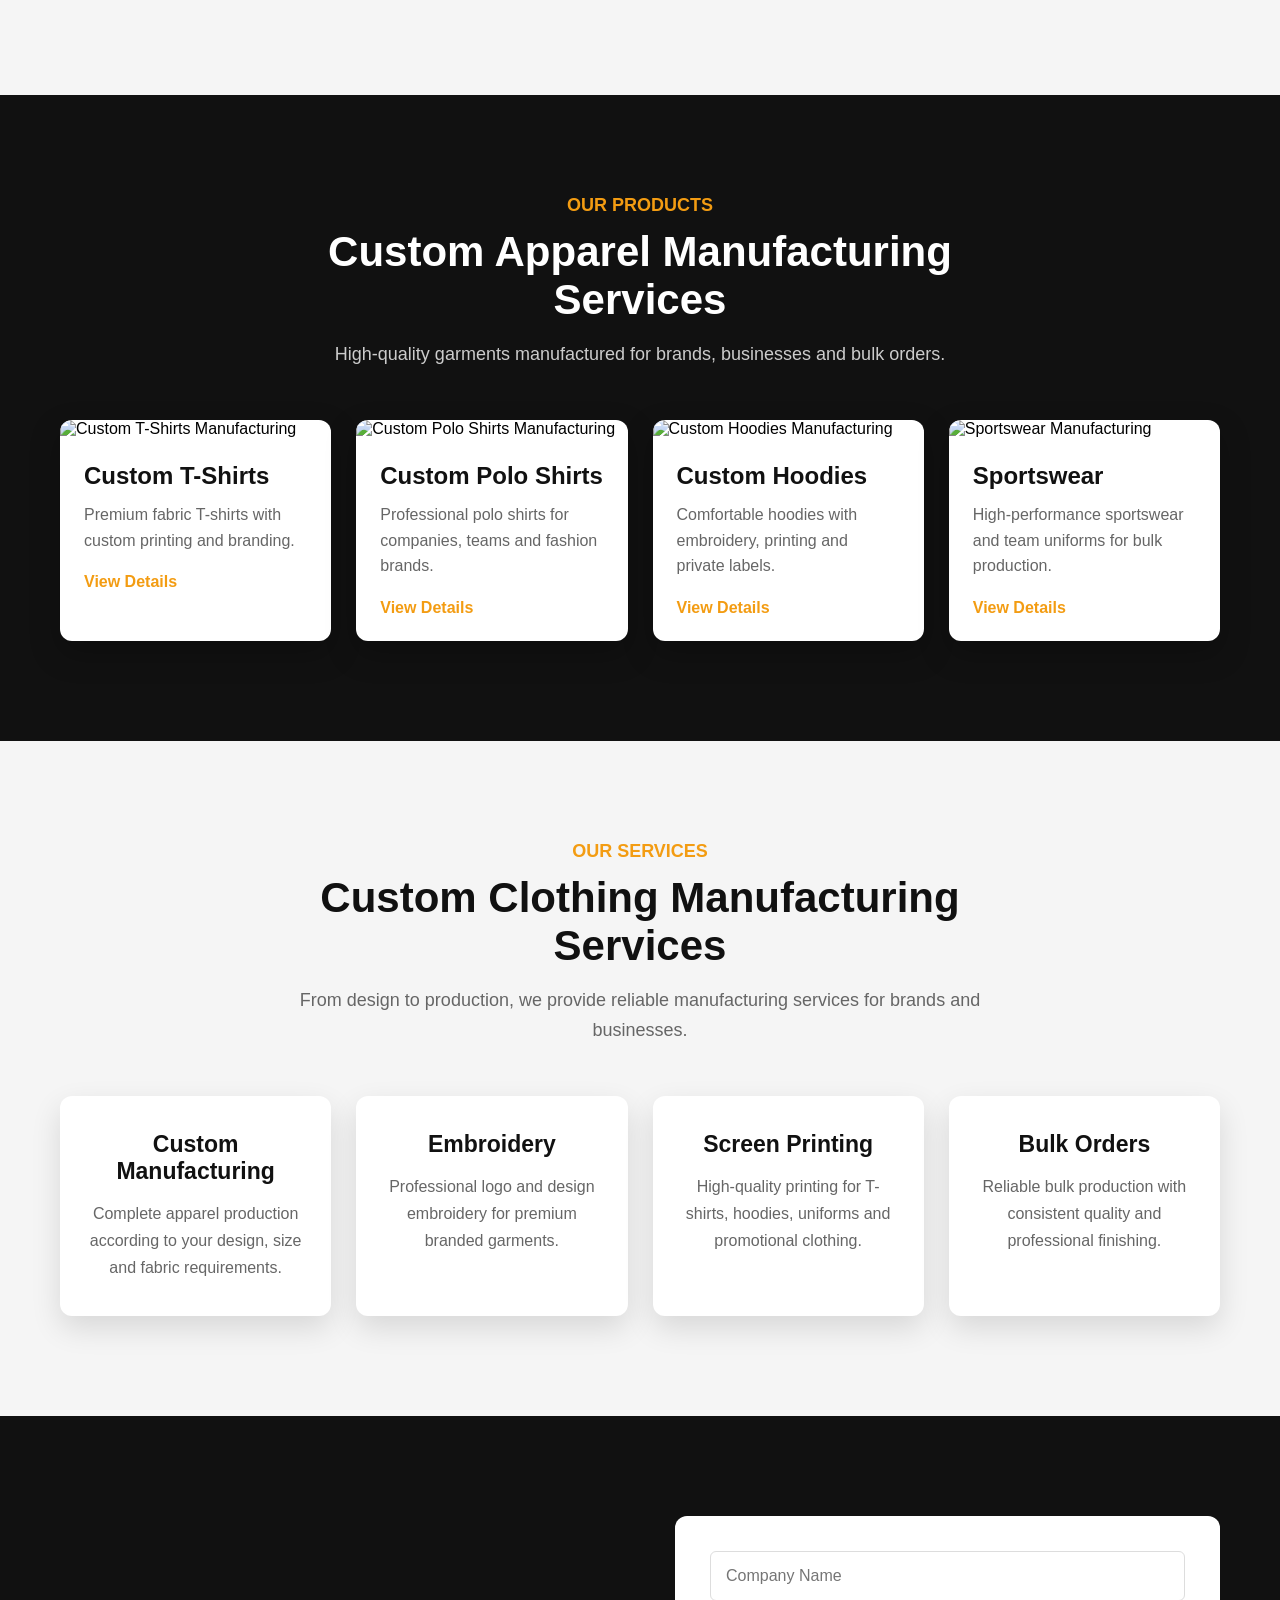
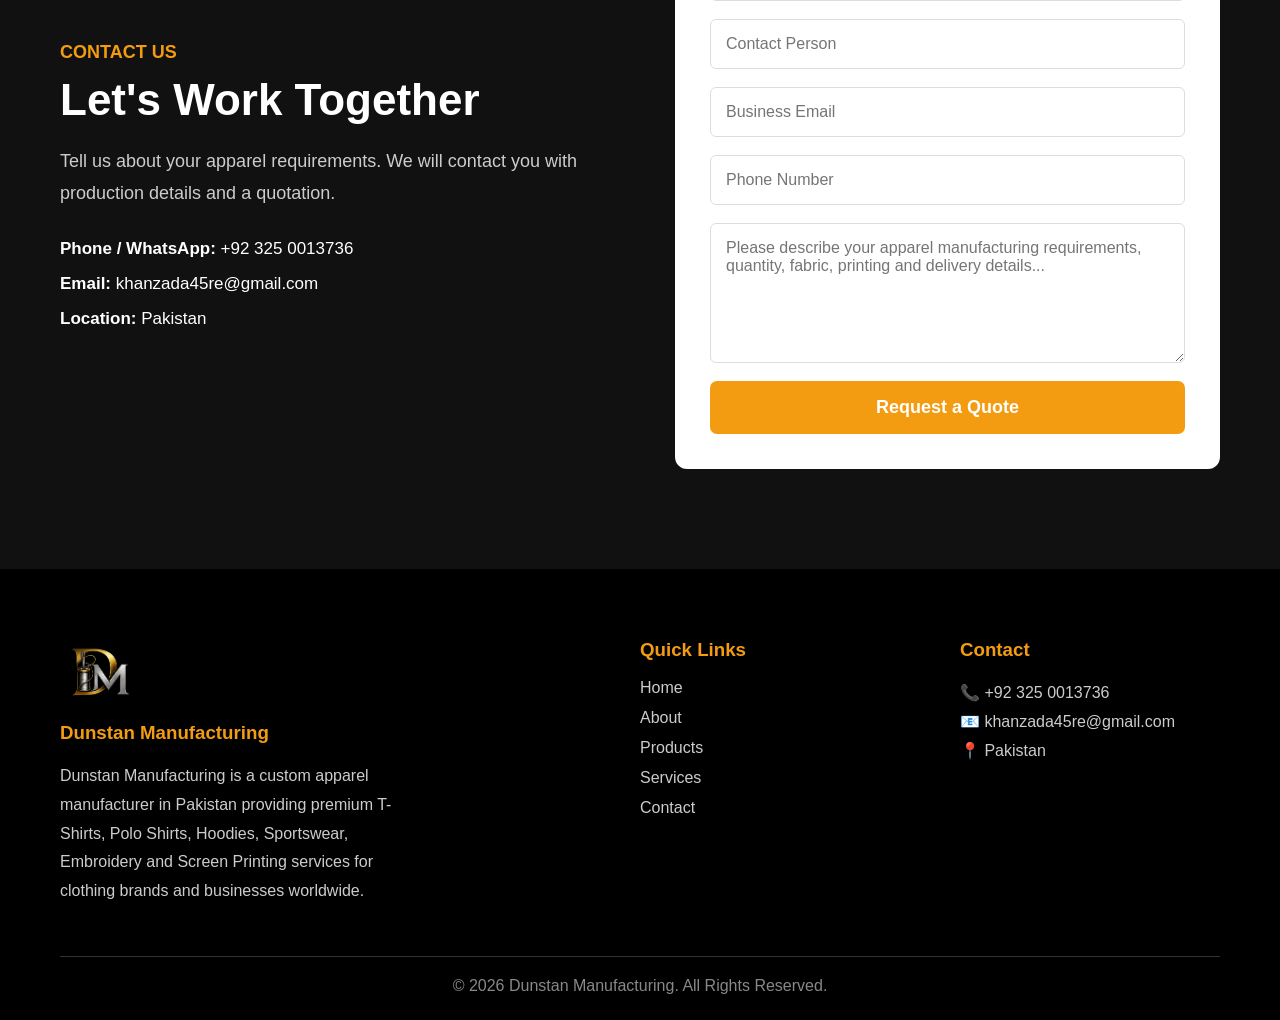
==== commit 7e5085d3: "Add files via upload" ====
--- a/index.html
+++ b/index.html
@@ -25,6 +25,15 @@
   }
 }
 </script>
+<!-- Google tag (gtag.js) -->
+<script async src="https://www.googletagmanager.com/gtag/js?id=G-G2H993TQY9"></script>
+<script>
+  window.dataLayer = window.dataLayer || [];
+  function gtag(){dataLayer.push(arguments);}
+  gtag('js', new Date());
+
+  gtag('config', 'G-G2H993TQY9');
+</script>
 <link rel="canonical" href="https://dkdjcj.github.io/dunstan-manufacturing/">
 
 <meta property="og:title" content="Dunstan Manufacturing | Custom Apparel Manufacturer Pakistan">
@@ -63,9 +72,8 @@
 <section class="hero" id="home">
     <div class="hero-content">
         <h1>Custom Apparel & Clothing Manufacturer in Pakistan</h1>
-        <p>We manufacture premium custom T-Shirts, Polo Shirts, Hoodies, Sportswear,
-        Embroidery and Screen Printing for brands and businesses worldwide.
-        </p>
+        <p>Premium Custom T-Shirts, Polo Shirts, Hoodies, Sportswear, Embroidery & Screen Printing for Clothing Brands Worldwide.</p>
+        
         <a href="#contact" class="btn">Get a Quote</a>
     </div>
 </section>
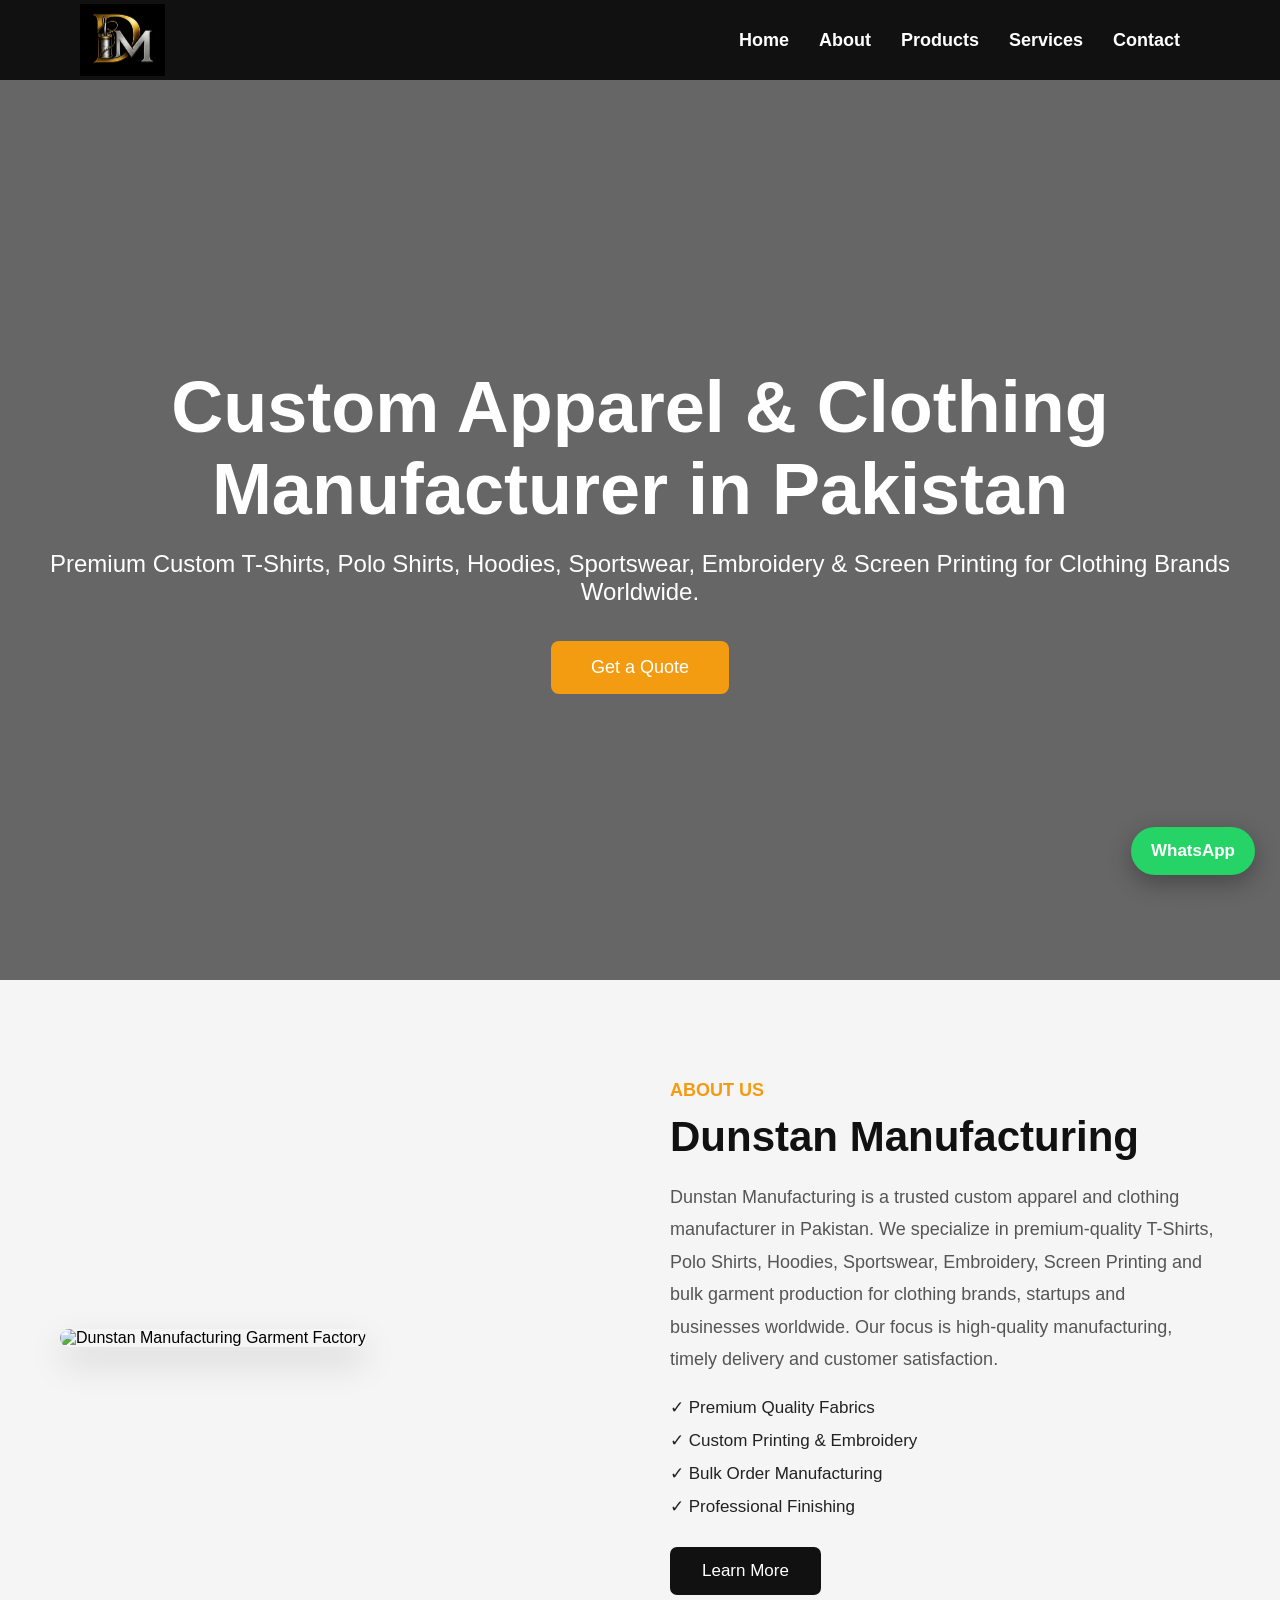
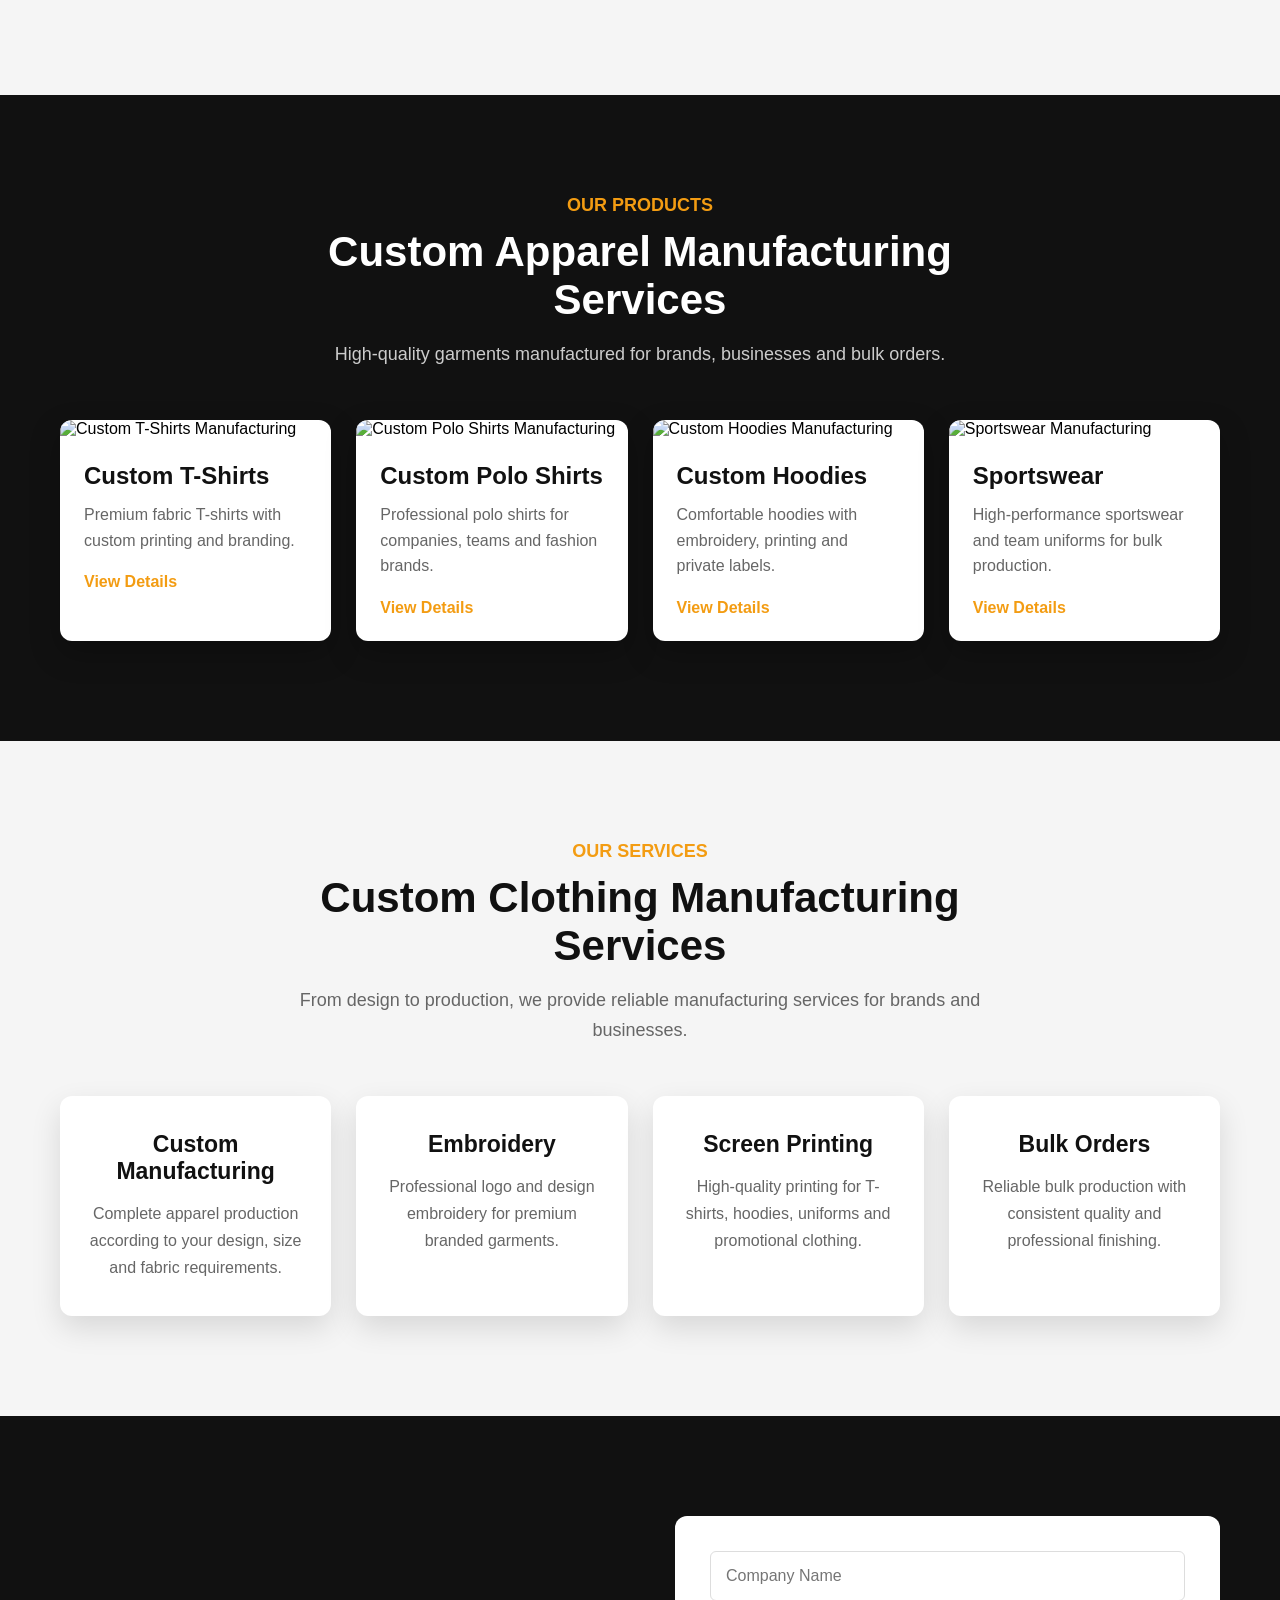
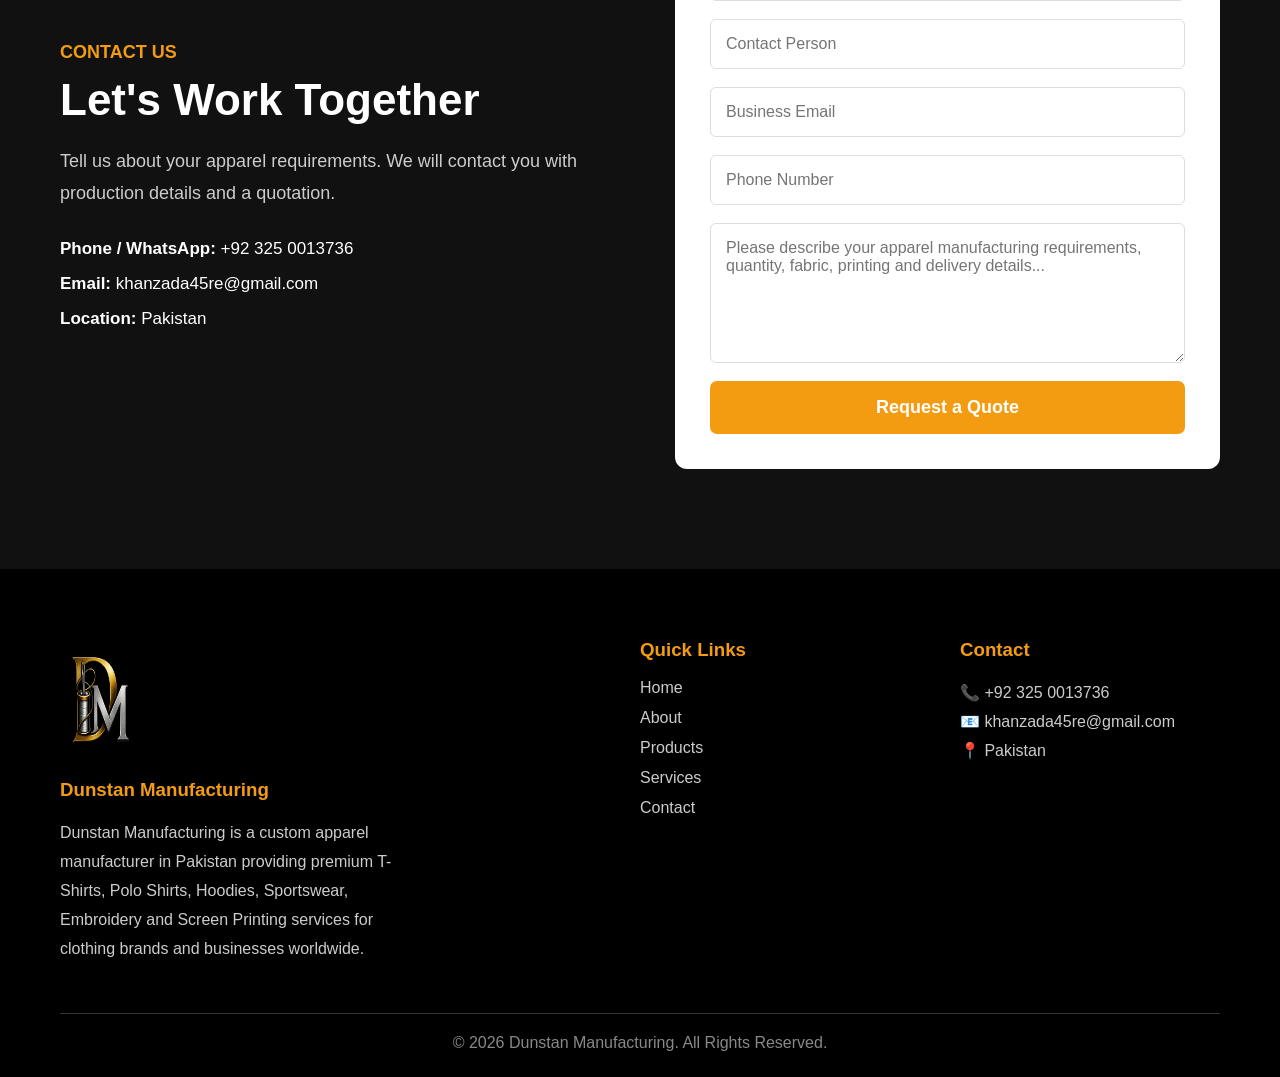
==== commit 97149779: "Add files via upload" ====
--- a/index.html
+++ b/index.html
@@ -52,7 +52,10 @@
     <header>
     <nav class="navbar">
         <div class="logo">
-    <img src="IMAGE/image.png" alt="Dunstan Manufacturing Logo">
+            <img src="IMAGE/image.png"
+     alt="Dunstan Manufacturing Logo"
+     width="103"
+     height="93">
 </div>
 <button class="menu-toggle" id="menu-toggle"
         aria-label="Open Menu"
@@ -69,7 +72,7 @@
         </ul>
     </nav>
 </header>
-<section class="hero" id="home">
+<section class="hero" id="home" aria-label="Premium Apparel Manufacturing">
     <div class="hero-content">
         <h1>Custom Apparel & Clothing Manufacturer in Pakistan</h1>
         <p>Premium Custom T-Shirts, Polo Shirts, Hoodies, Sportswear, Embroidery & Screen Printing for Clothing Brands Worldwide.</p>
@@ -244,8 +247,10 @@
 
         <div class="footer-box">
             <img src="IMAGE/image.png"
-     alt="Dunstan Manufacturing Logo"
-     loading="lazy">
+                 alt="Dunstan Manufacturing Logo"
+                 width="140"
+                 height="126"
+                 loading="lazy">
             <h3>Dunstan Manufacturing</h3>
             <p>Dunstan Manufacturing is a custom apparel manufacturer in Pakistan providing premium T-Shirts, Polo Shirts, Hoodies, Sportswear, Embroidery and Screen Printing services for clothing brands and businesses worldwide.</p>
             
@@ -282,6 +287,6 @@
 >
     WhatsApp
 </a>
-    <script src="script.js"></script>
+    <script src="script.js" defer></script>
 </body>
 </html>
--- a/style.css
+++ b/style.css
@@ -36,7 +36,7 @@
    height:100vh;
     margin-top:80px;
     background:linear-gradient(rgba(0,0,0,0.6),rgba(0,0,0,0.6)),
-    url('https://images.unsplash.com/photo-1523381210434-271e8be1f52b?auto=format&fit=crop&w=1600&q=80');
+    url('IMAGE/hero.png');
     background-size:cover;
     background-position:center;
     display:flex;
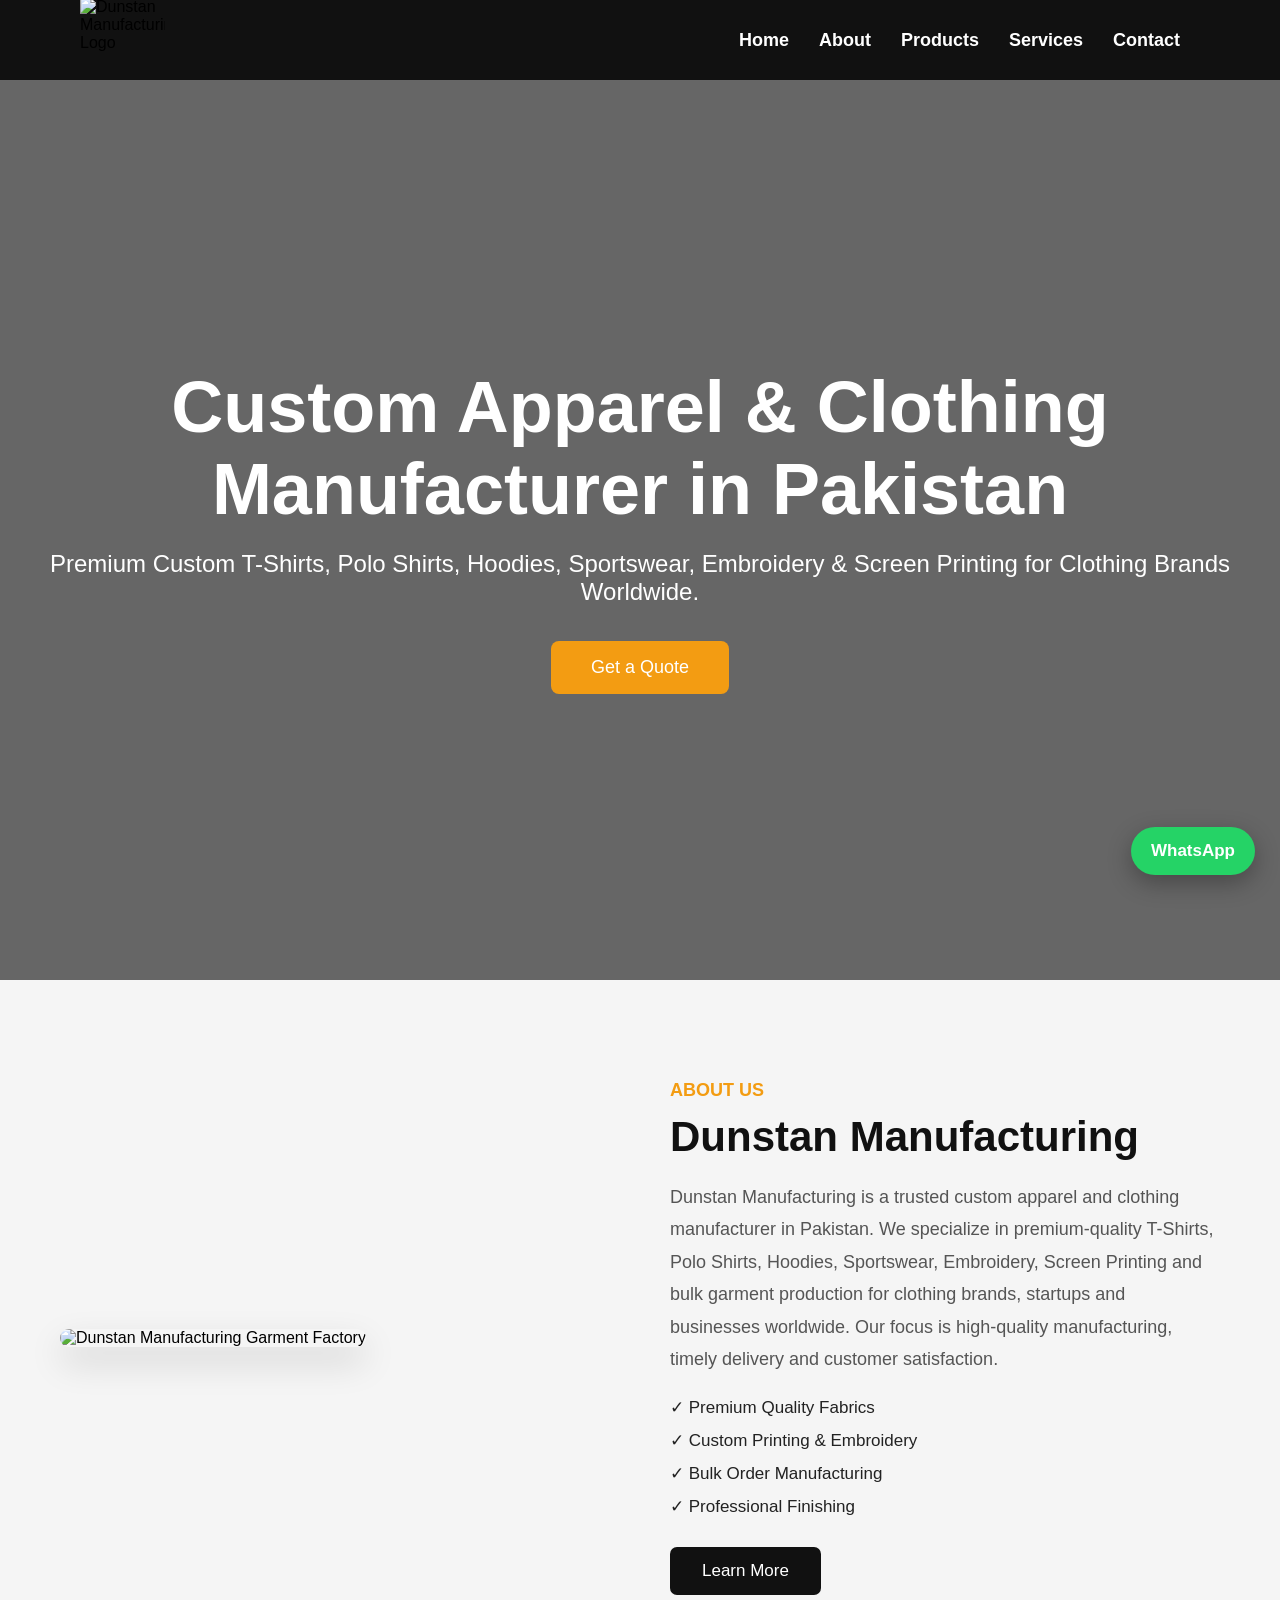
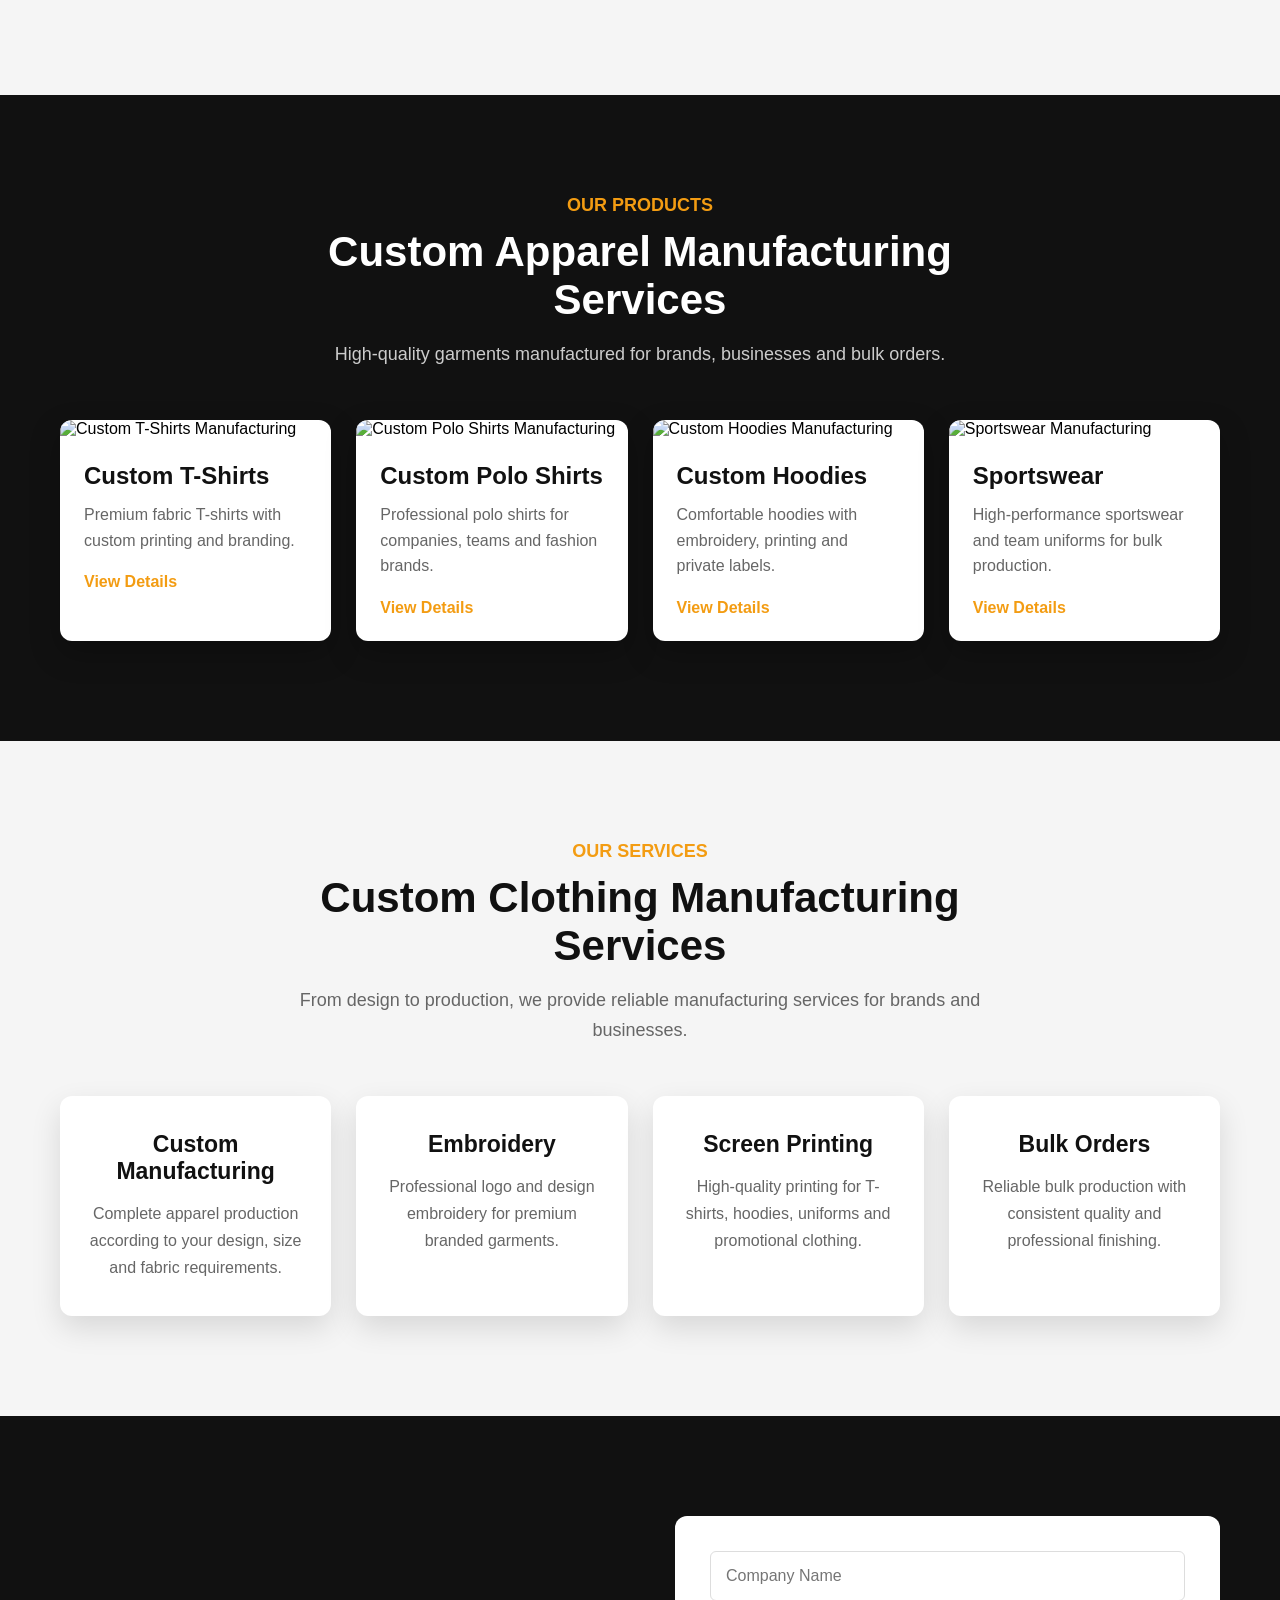
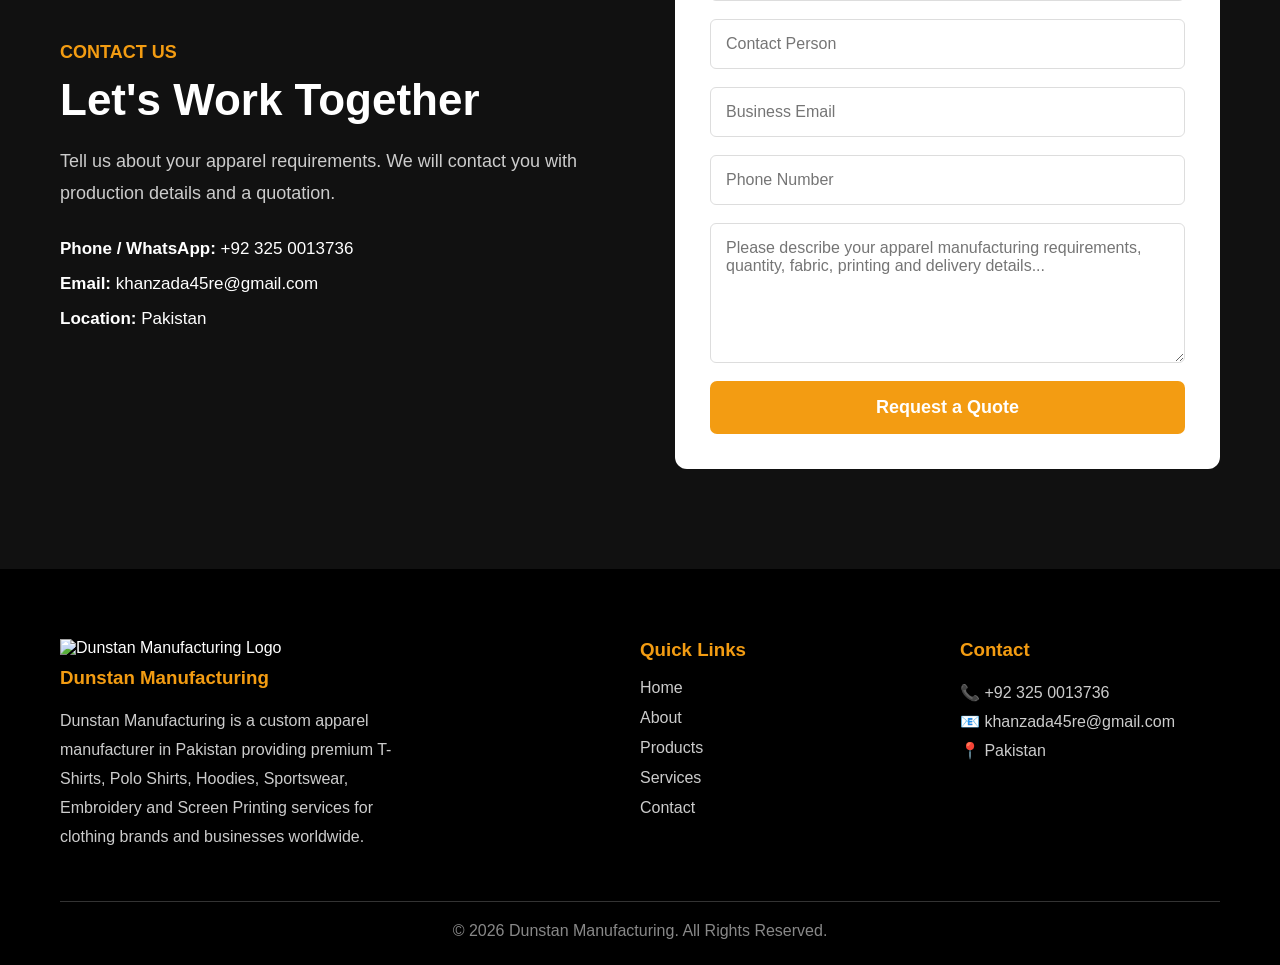
==== commit 33fa4afb: "Add files via upload" ====
--- a/index.html
+++ b/index.html
@@ -9,7 +9,7 @@
     <meta name="robots" content="index, follow">
     <meta name="keywords" content="Dunstan Manufacturing, Apparel Manufacturer Pakistan, Clothing Manufacturer, Custom T-Shirts, Polo Shirts, Hoodies, Sportswear, Embroidery, Screen Printing, Bulk Clothing Manufacturer">
     <link rel="stylesheet" href="style.css">
-    <link rel="icon" type="image/png" href="IMAGE/image.png">
+<link rel="icon" type="image/png" href="IMAGE/image.png.jpeg">
     <script type="application/ld+json">
 {
   "@context": "https://schema.org",
@@ -52,7 +52,7 @@
     <header>
     <nav class="navbar">
         <div class="logo">
-            <img src="IMAGE/image.png"
+            <img src="IMAGE/image.png.jpeg"
      alt="Dunstan Manufacturing Logo"
      width="103"
      height="93">
@@ -246,7 +246,7 @@
     <div class="footer-container">
 
         <div class="footer-box">
-            <img src="IMAGE/image.png"
+           <img src="IMAGE/image.png.jpeg"
                  alt="Dunstan Manufacturing Logo"
                  width="140"
                  height="126"
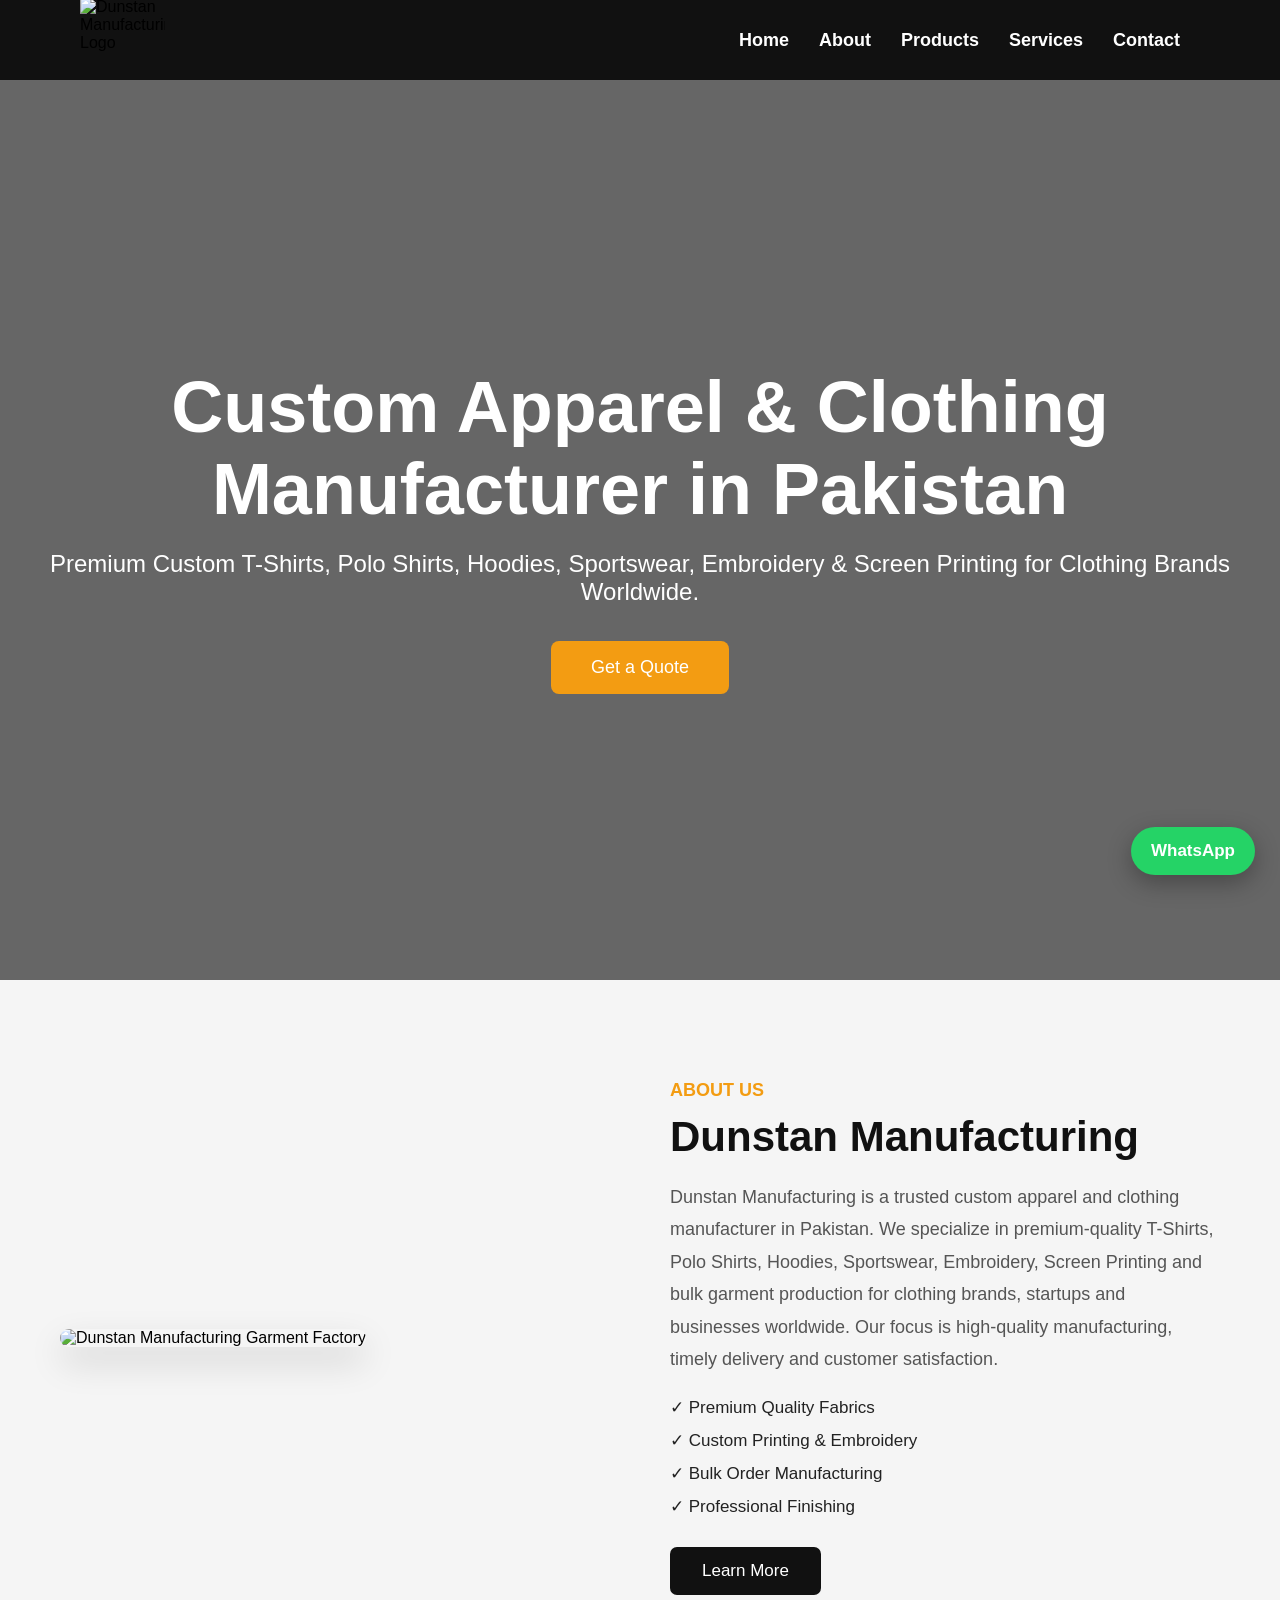
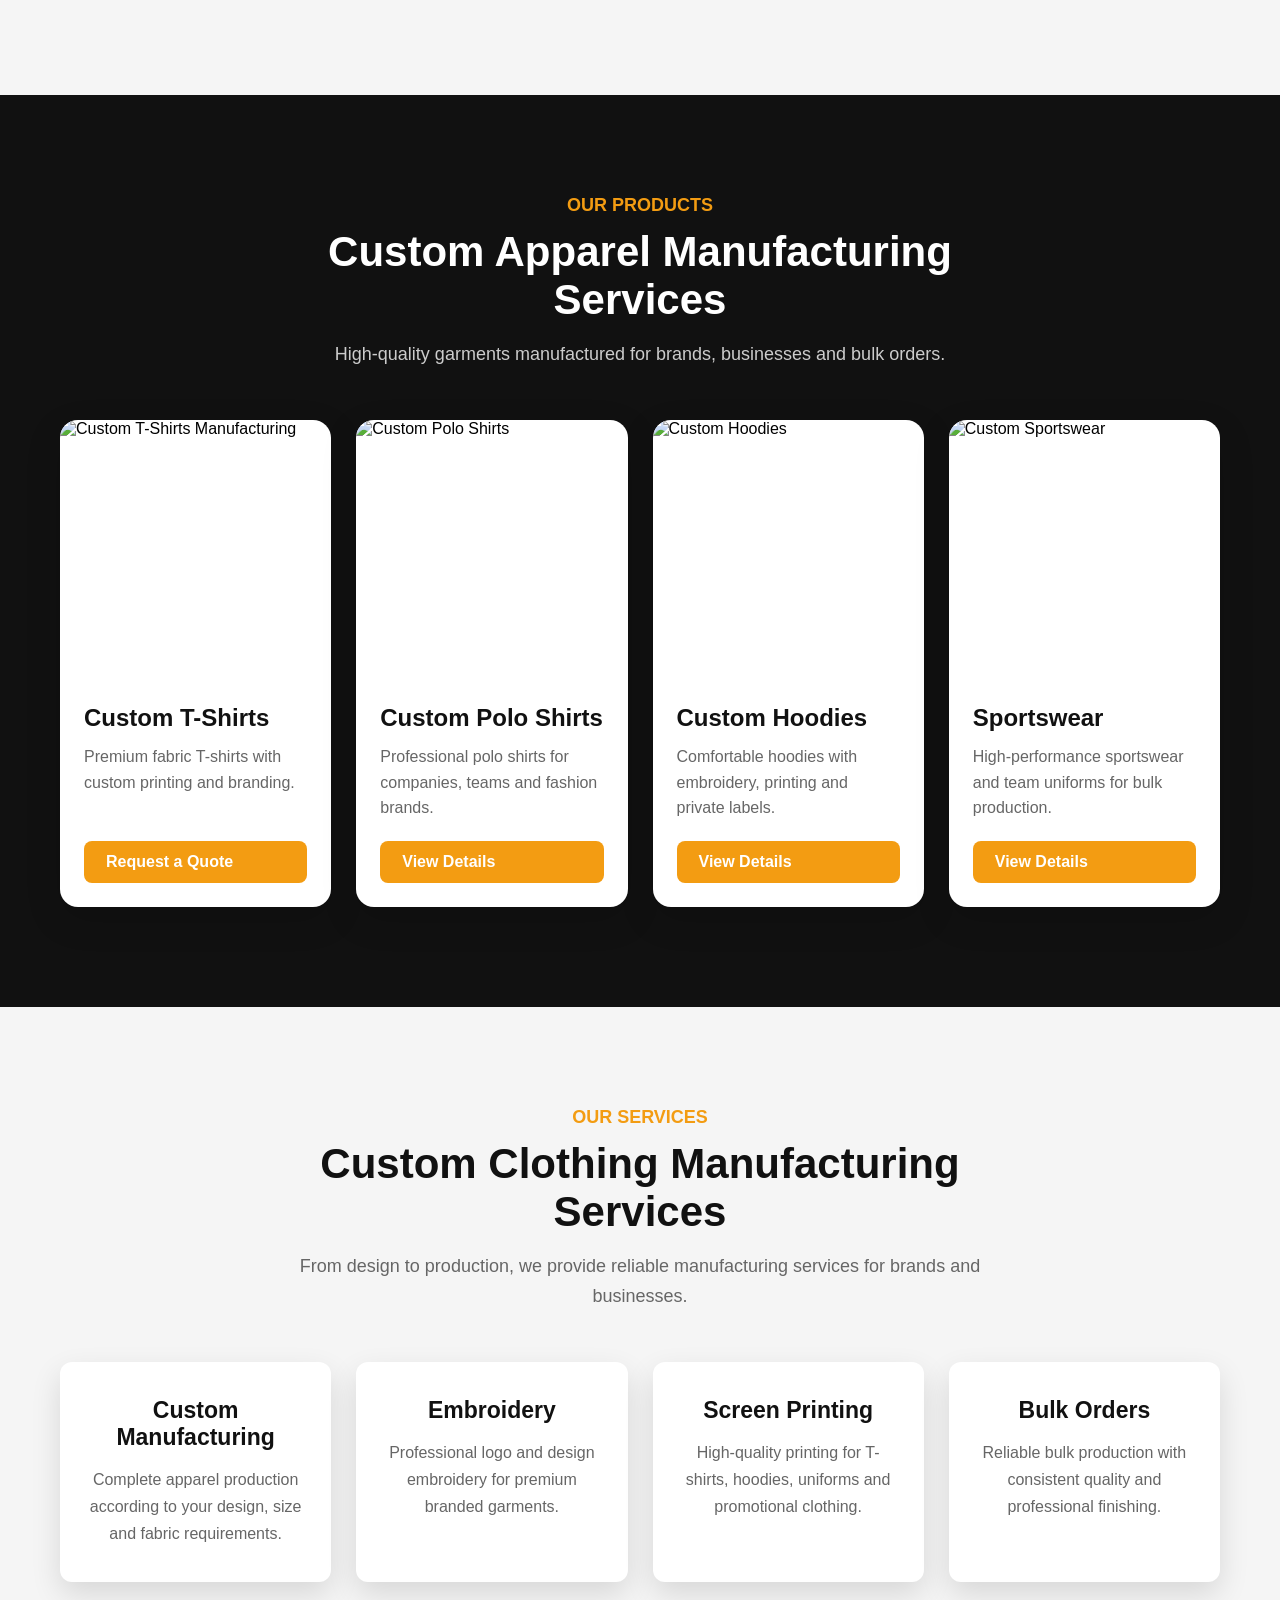
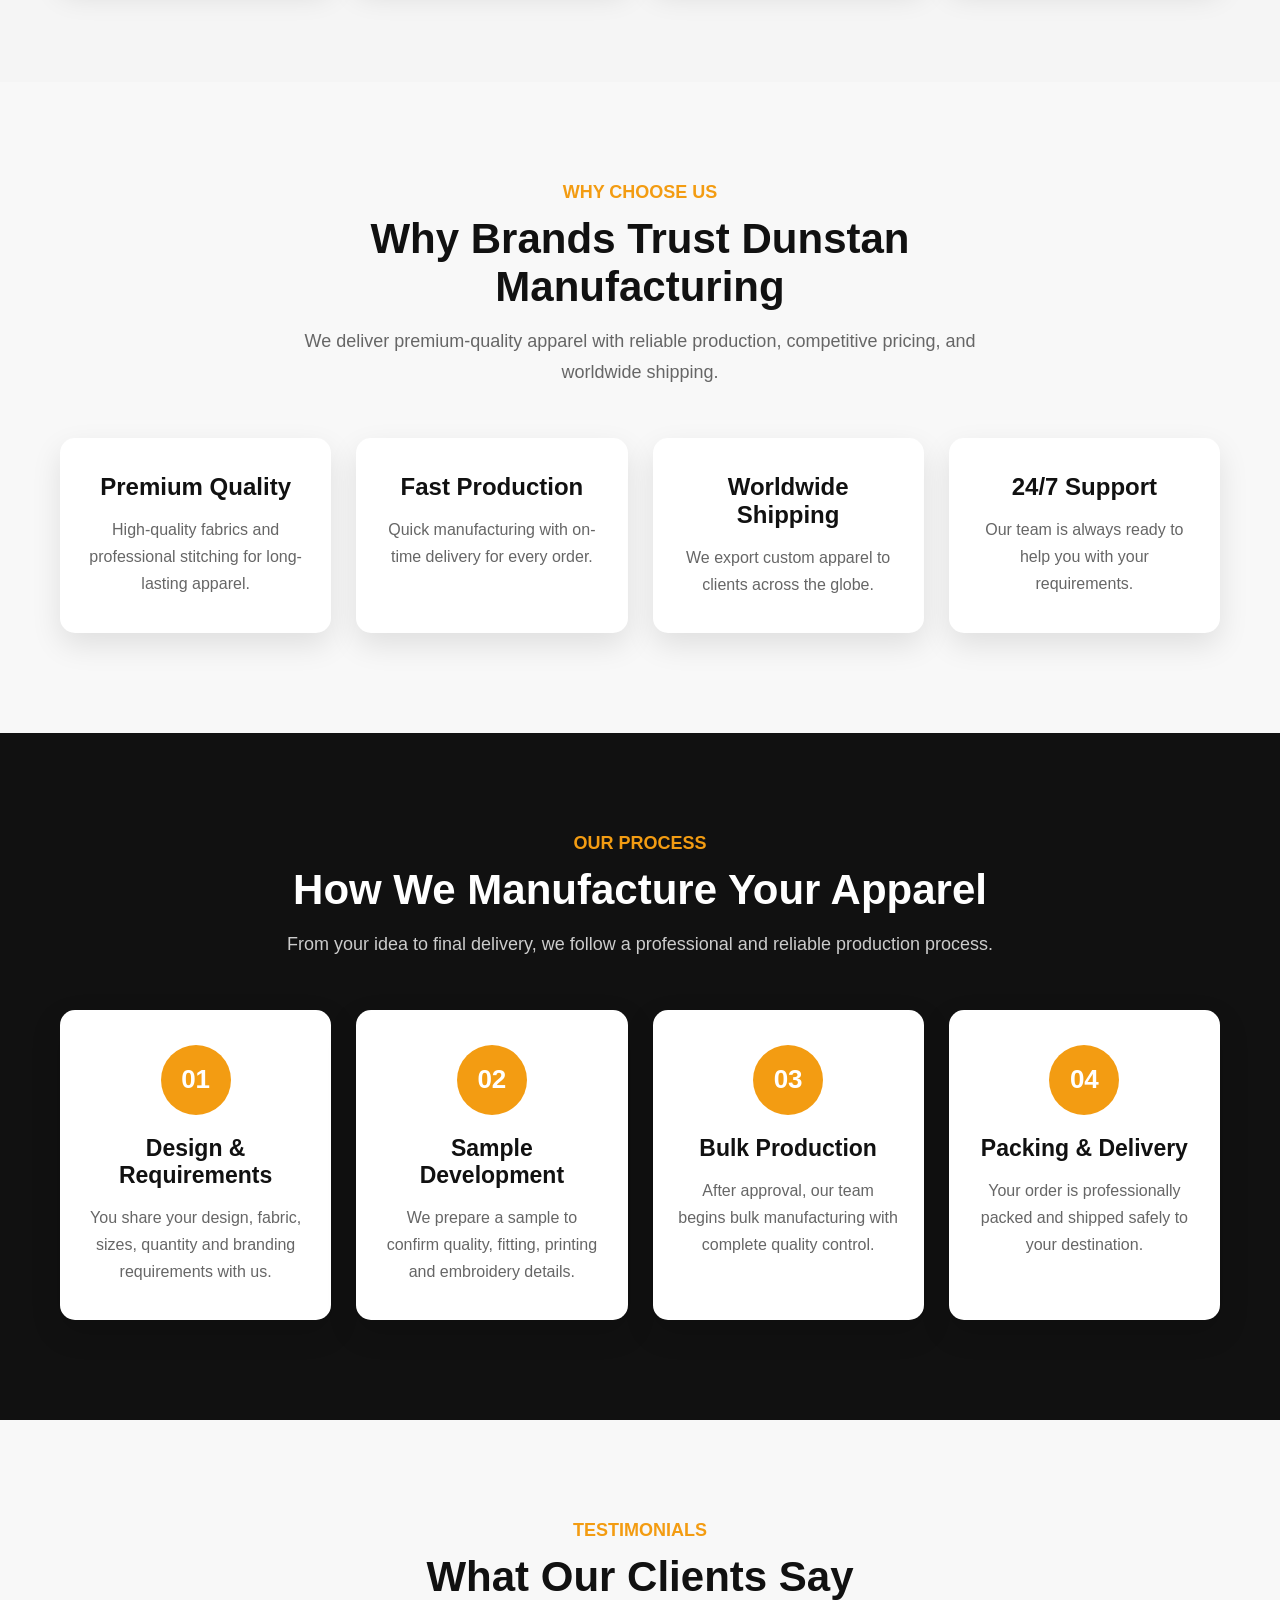
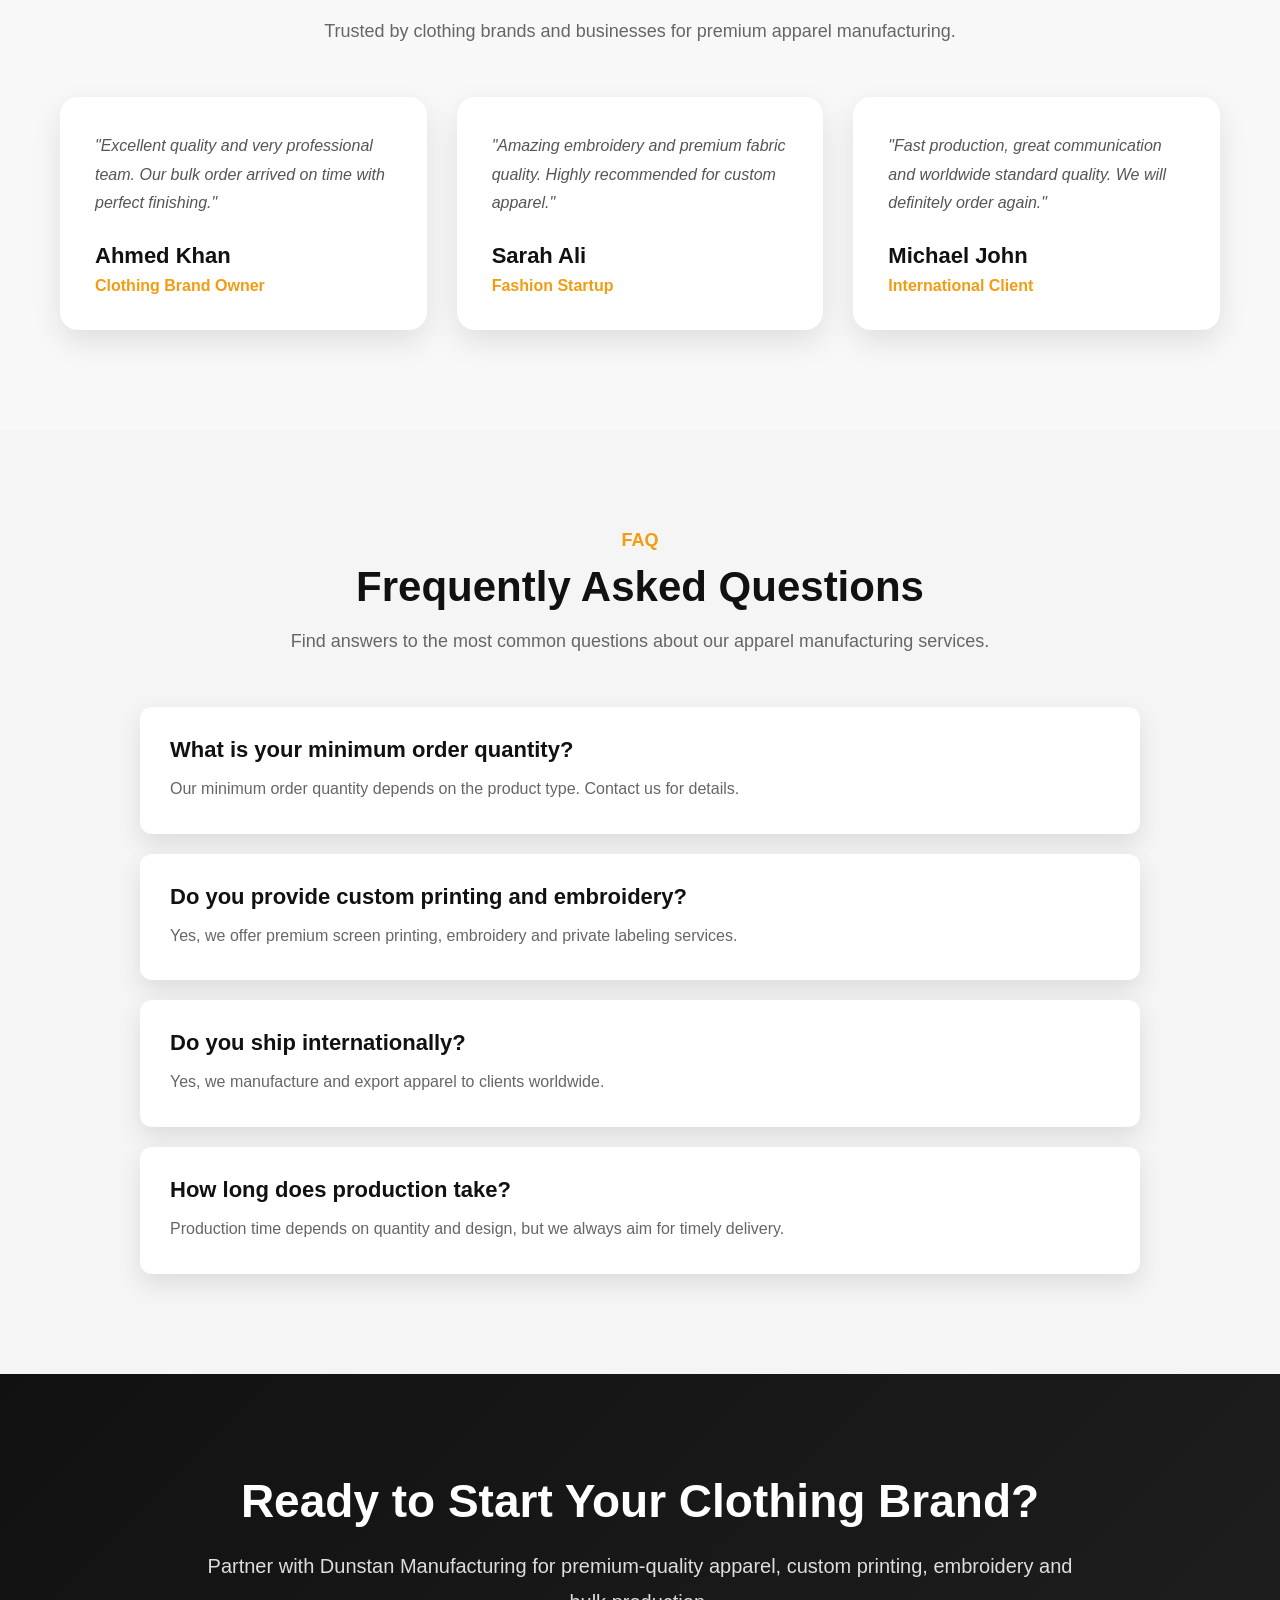
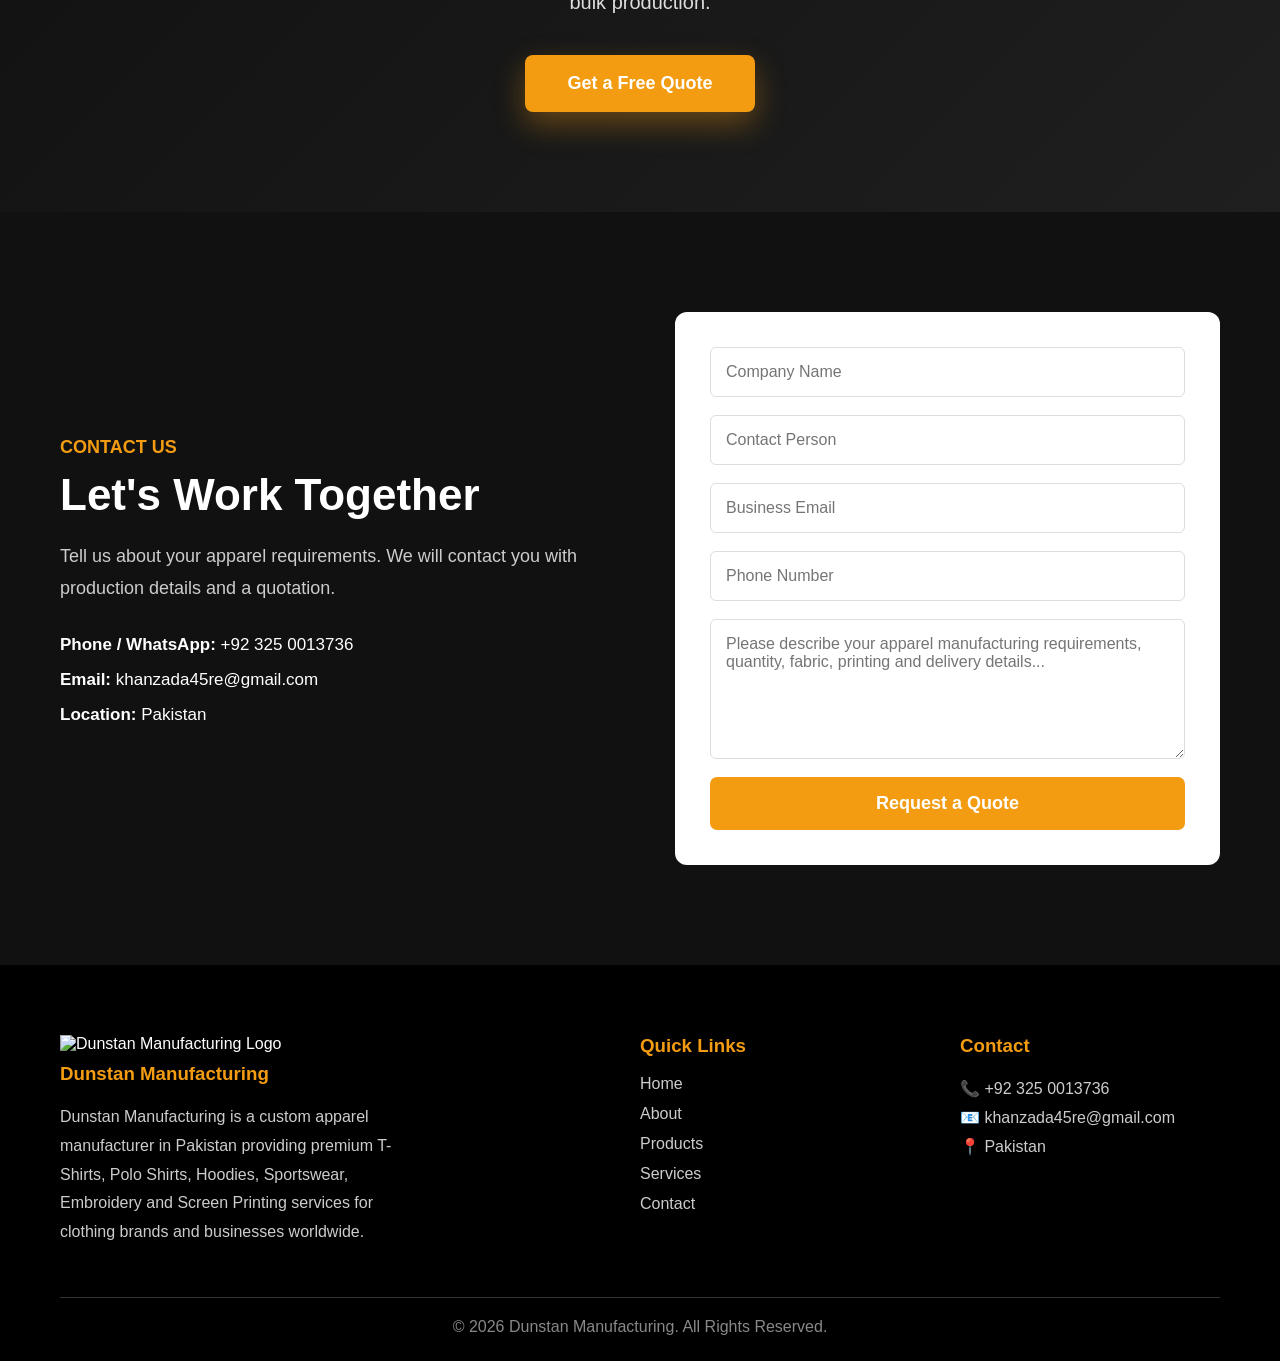
==== commit 09803d5f: "Add files via upload" ====
--- a/index.html
+++ b/index.html
@@ -118,23 +118,28 @@
             High-quality garments manufactured for brands, businesses and bulk orders.
         </p>
     </div>
-
-    <div class="products-container">
+<div class="products-container">
+    <div class="product-card">
+
+    <img src="IMAGE/products/t-shirt.png"
+         alt="Custom T-Shirts Manufacturing"
+         loading="lazy">
+
+    <div class="product-content">
+        <h3>Custom T-Shirts</h3>
+
+        <p>
+            Premium fabric T-shirts with custom printing and branding.
+        </p>
+
+        <a href="#contact">Request a Quote</a>
+    </div>
+
+</div>
 
         <div class="product-card">
-            <img src="https://images.unsplash.com/photo-1521572163474-6864f9cf17ab?auto=format&fit=crop&w=700&q=80"
-     alt="Custom T-Shirts Manufacturing"
-     loading="lazy">
-            <div class="product-content">
-                <h3>Custom T-Shirts</h3>
-                <p>Premium fabric T-shirts with custom printing and branding.</p>
-                <a href="#">View Details</a>
-            </div>
-        </div>
-
-        <div class="product-card">
-        <img src="https://images.unsplash.com/photo-1521572267360-ee0c2909d518?auto=format&fit=crop&w=700&q=80"
-     alt="Custom Polo Shirts Manufacturing"
+        <img src="IMAGE/products/polo-shirt.png"
+     alt="Custom Polo Shirts"
      loading="lazy">
             <div class="product-content">
             <h3>Custom Polo Shirts</h3>
@@ -144,8 +149,8 @@
         </div>
 
         <div class="product-card">
-            <img src="https://images.unsplash.com/photo-1556821840-3a63f95609a7?auto=format&fit=crop&w=700&q=80"
-     alt="Custom Hoodies Manufacturing"
+            <img src="IMAGE/products/hoodie.png"
+     alt="Custom Hoodies"
      loading="lazy">
             <div class="product-content">
                 <h3>Custom Hoodies</h3>
@@ -155,8 +160,8 @@
         </div>
 
         <div class="product-card">
-            <img src="https://images.unsplash.com/photo-1517836357463-d25dfeac3438?auto=format&fit=crop&w=700&q=80"
-     alt="Sportswear Manufacturing"
+            <img src="IMAGE/products/sportswear.png"
+     alt="Custom Sportswear"
      loading="lazy">
             <div class="product-content">
                 <h3>Sportswear</h3>
@@ -199,6 +204,156 @@
         </div>
 
     </div>
+    </section>
+    <section class="why-us" id="why-us">
+
+    <div class="section-heading light">
+        <span>Why Choose Us</span>
+        <h2>Why Brands Trust Dunstan Manufacturing</h2>
+        <p>We deliver premium-quality apparel with reliable production, competitive pricing, and worldwide shipping.</p>
+    </div>
+
+    <div class="why-container">
+
+        <div class="why-card">
+            <h3>Premium Quality</h3>
+            <p>High-quality fabrics and professional stitching for long-lasting apparel.</p>
+        </div>
+
+        <div class="why-card">
+            <h3>Fast Production</h3>
+            <p>Quick manufacturing with on-time delivery for every order.</p>
+        </div>
+
+        <div class="why-card">
+            <h3>Worldwide Shipping</h3>
+            <p>We export custom apparel to clients across the globe.</p>
+        </div>
+
+        <div class="why-card">
+            <h3>24/7 Support</h3>
+            <p>Our team is always ready to help you with your requirements.</p>
+        </div>
+
+    </div>
+
+</section>
+<section class="process" id="process">
+
+    <div class="section-heading light">
+        <span>Our Process</span>
+        <h2>How We Manufacture Your Apparel</h2>
+        <p>From your idea to final delivery, we follow a professional and reliable production process.</p>
+    </div>
+
+    <div class="process-container">
+
+        <div class="process-card">
+            <div class="process-number">01</div>
+            <h3>Design & Requirements</h3>
+            <p>You share your design, fabric, sizes, quantity and branding requirements with us.</p>
+        </div>
+
+        <div class="process-card">
+            <div class="process-number">02</div>
+            <h3>Sample Development</h3>
+            <p>We prepare a sample to confirm quality, fitting, printing and embroidery details.</p>
+        </div>
+
+        <div class="process-card">
+            <div class="process-number">03</div>
+            <h3>Bulk Production</h3>
+            <p>After approval, our team begins bulk manufacturing with complete quality control.</p>
+        </div>
+
+        <div class="process-card">
+            <div class="process-number">04</div>
+            <h3>Packing & Delivery</h3>
+            <p>Your order is professionally packed and shipped safely to your destination.</p>
+        </div>
+
+    </div>
+
+</section>
+<section class="testimonials" id="testimonials">
+
+    <div class="section-heading">
+        <span>Testimonials</span>
+        <h2>What Our Clients Say</h2>
+        <p>Trusted by clothing brands and businesses for premium apparel manufacturing.</p>
+    </div>
+
+    <div class="testimonials-container">
+
+        <div class="testimonial-card">
+            <p>"Excellent quality and very professional team. Our bulk order arrived on time with perfect finishing."</p>
+            <h3>Ahmed Khan</h3>
+            <span>Clothing Brand Owner</span>
+        </div>
+
+        <div class="testimonial-card">
+            <p>"Amazing embroidery and premium fabric quality. Highly recommended for custom apparel."</p>
+            <h3>Sarah Ali</h3>
+            <span>Fashion Startup</span>
+        </div>
+
+        <div class="testimonial-card">
+            <p>"Fast production, great communication and worldwide standard quality. We will definitely order again."</p>
+            <h3>Michael John</h3>
+            <span>International Client</span>
+        </div>
+
+    </div>
+
+</section>
+<section class="faq" id="faq">
+
+    <div class="section-heading light">
+        <span>FAQ</span>
+        <h2>Frequently Asked Questions</h2>
+        <p>Find answers to the most common questions about our apparel manufacturing services.</p>
+    </div>
+
+    <div class="faq-container">
+
+        <div class="faq-item">
+            <h3>What is your minimum order quantity?</h3>
+            <p>Our minimum order quantity depends on the product type. Contact us for details.</p>
+        </div>
+
+        <div class="faq-item">
+            <h3>Do you provide custom printing and embroidery?</h3>
+            <p>Yes, we offer premium screen printing, embroidery and private labeling services.</p>
+        </div>
+
+        <div class="faq-item">
+            <h3>Do you ship internationally?</h3>
+            <p>Yes, we manufacture and export apparel to clients worldwide.</p>
+        </div>
+
+        <div class="faq-item">
+            <h3>How long does production take?</h3>
+            <p>Production time depends on quantity and design, but we always aim for timely delivery.</p>
+        </div>
+
+    </div>
+
+</section>
+<section class="cta">
+
+    <div class="cta-container">
+
+        <h2>Ready to Start Your Clothing Brand?</h2>
+
+        <p>
+            Partner with Dunstan Manufacturing for premium-quality apparel,
+            custom printing, embroidery and bulk production.
+        </p>
+
+        <a href="#contact" class="cta-btn">Get a Free Quote</a>
+
+    </div>
+
 </section>
 <section class="contact" id="contact">
     <div class="contact-container">
--- a/style.css
+++ b/style.css
@@ -212,26 +212,37 @@
 }
 
 .product-card{
-    background:white;
-    border-radius:12px;
+     background:#fff;
+    border-radius:18px;
     overflow:hidden;
-    box-shadow:0 12px 30px rgba(0,0,0,0.25);
-    transition:0.3s ease;
+    box-shadow:0 12px 35px rgba(0,0,0,0.15);
+    transition:all .35s ease;
+    cursor:pointer;
+    display:flex;
+flex-direction:column;
 }
 
 .product-card:hover{
-    transform:translateY(-8px);
+     transform:translateY(-12px);
+    box-shadow:0 22px 45px rgba(0,0,0,.25);
 }
 
 .product-card img{
     width:100%;
-    height:250px;
+    height:260px;
     object-fit:cover;
-    
+    transition:.4s ease;
+}
+
+.product-card:hover img{
+    transform:scale(1.08);
 }
 
 .product-content{
     padding:24px;
+    display:flex;
+flex-direction:column;
+flex:1;
 }
 
 .product-content h3{
@@ -249,13 +260,20 @@
 
 .product-content a{
     display:inline-block;
-    color:#f39c12;
+    background:#f39c12;
+    color:#fff;
     text-decoration:none;
-    font-weight:bold;
+    font-weight:600;
+    padding:12px 22px;
+    border-radius:8px;
+    transition:all .3s ease;
+    margin-top:auto;
 }
 
 .product-content a:hover{
-    color:#111;
+    background:#d68910;
+    color:#fff;
+    transform:translateY(-2px);
 }
 .services{
     padding:100px 60px;
@@ -302,6 +320,335 @@
     color:#666;
     font-size:16px;
     line-height:1.7;
+}
+/* WHY CHOOSE US */
+
+.why-us{
+    padding:100px 60px;
+    background:#f8f8f8;
+}
+
+.why-container{
+    max-width:1200px;
+    margin:auto;
+    display:grid;
+    grid-template-columns:repeat(4,1fr);
+    gap:25px;
+}
+
+.why-card{
+    background:#fff;
+    padding:35px 25px;
+    border-radius:15px;
+    text-align:center;
+    box-shadow:0 12px 30px rgba(0,0,0,.10);
+    transition:.35s ease;
+}
+
+.why-card:hover{
+    transform:translateY(-10px);
+    box-shadow:0 20px 40px rgba(0,0,0,.18);
+}
+
+.why-card h3{
+    color:#111;
+    font-size:24px;
+    margin-bottom:15px;
+}
+
+.why-card p{
+    color:#666;
+    line-height:1.7;
+    font-size:16px;
+}
+
+@media(max-width:992px){
+    .why-container{
+        grid-template-columns:repeat(2,1fr);
+    }
+}
+
+@media(max-width:600px){
+    .why-container{
+        grid-template-columns:1fr;
+    }
+}
+/* PROCESS */
+
+.process{
+    padding:100px 60px;
+    background:#111;
+}
+
+.process .section-heading h2{
+    color:#fff;
+}
+
+.process .section-heading p{
+    color:#ccc;
+}
+
+.process-container{
+    max-width:1200px;
+    margin:auto;
+    display:grid;
+    grid-template-columns:repeat(4,1fr);
+    gap:25px;
+}
+
+.process-card{
+    background:#fff;
+    padding:35px 25px;
+    border-radius:15px;
+    text-align:center;
+    box-shadow:0 12px 30px rgba(0,0,0,.15);
+    transition:.35s ease;
+}
+
+.process-card:hover{
+    transform:translateY(-10px);
+    box-shadow:0 20px 40px rgba(0,0,0,.25);
+}
+
+.process-number{
+    width:70px;
+    height:70px;
+    margin:0 auto 20px;
+    border-radius:50%;
+    background:#f39c12;
+    color:#fff;
+    font-size:26px;
+    font-weight:bold;
+    display:flex;
+    align-items:center;
+    justify-content:center;
+}
+
+.process-card h3{
+    font-size:23px;
+    color:#111;
+    margin-bottom:15px;
+}
+
+.process-card p{
+    color:#666;
+    line-height:1.7;
+}
+
+@media(max-width:992px){
+    .process-container{
+        grid-template-columns:repeat(2,1fr);
+    }
+}
+
+@media(max-width:600px){
+    .process{
+        padding:70px 20px;
+    }
+
+    .process-container{
+        grid-template-columns:1fr;
+    }
+}
+/* TESTIMONIALS */
+
+.testimonials{
+    padding:100px 60px;
+    background:#f8f8f8;
+}
+
+.testimonials .section-heading h2{
+    color:#111;
+}
+
+.testimonials .section-heading p{
+    color:#666;
+}
+
+.testimonials-container{
+    max-width:1200px;
+    margin:auto;
+    display:grid;
+    grid-template-columns:repeat(3,1fr);
+    gap:30px;
+}
+
+.testimonial-card{
+    background:#fff;
+    padding:35px;
+    border-radius:18px;
+    box-shadow:0 12px 30px rgba(0,0,0,.10);
+    transition:.35s ease;
+}
+
+.testimonial-card:hover{
+    transform:translateY(-10px);
+    box-shadow:0 20px 40px rgba(0,0,0,.18);
+}
+
+.testimonial-card p{
+    color:#555;
+    line-height:1.8;
+    font-style:italic;
+    margin-bottom:25px;
+}
+
+.testimonial-card h3{
+    color:#111;
+    font-size:22px;
+    margin-bottom:8px;
+}
+
+.testimonial-card span{
+    color:#f39c12;
+    font-weight:bold;
+}
+
+@media(max-width:992px){
+    .testimonials-container{
+        grid-template-columns:1fr;
+    }
+}
+
+@media(max-width:600px){
+    .testimonials{
+        padding:70px 20px;
+    }
+}
+/* FAQ */
+
+.faq{
+    padding:100px 60px;
+    background:#f5f5f5;
+}
+
+.faq-container{
+    max-width:1000px;
+    margin:auto;
+    display:flex;
+    flex-direction:column;
+    gap:20px;
+}
+
+.faq-item{
+    background:#fff;
+    padding:30px;
+    border-radius:12px;
+    box-shadow:0 10px 25px rgba(0,0,0,.10);
+    transition:.3s ease;
+}
+
+.faq-item:hover{
+    transform:translateY(-5px);
+    box-shadow:0 18px 35px rgba(0,0,0,.15);
+}
+
+.faq-item h3{
+    color:#111;
+    font-size:22px;
+    margin-bottom:12px;
+}
+
+.faq-item p{
+    color:#666;
+    line-height:1.8;
+}
+
+@media(max-width:600px){
+    .faq{
+        padding:70px 20px;
+    }
+
+    .faq-item{
+        padding:22px;
+    }
+
+    .faq-item h3{
+        font-size:19px;
+    }
+}
+/* CTA SECTION */
+
+.cta{
+    padding:100px 60px;
+    background:linear-gradient(135deg,#111,#1f1f1f);
+    text-align:center;
+}
+
+.cta-container{
+    max-width:900px;
+    margin:auto;
+}
+
+.cta h2{
+    color:#fff;
+    font-size:46px;
+    margin-bottom:20px;
+}
+
+.cta p{
+    color:#ddd;
+    font-size:20px;
+    line-height:1.8;
+    margin-bottom:35px;
+}
+
+.cta-btn{
+    display:inline-block;
+    background:#f39c12;
+    color:#fff;
+    text-decoration:none;
+    font-size:18px;
+    font-weight:bold;
+    padding:18px 42px;
+    border-radius:8px;
+    transition:.3s ease;
+    box-shadow:0 12px 30px rgba(243,156,18,.35);
+}
+
+.cta-btn:hover{
+    background:#d68910;
+    transform:translateY(-4px);
+    box-shadow:0 18px 40px rgba(243,156,18,.45);
+}
+
+@media(max-width:992px){
+
+    .cta{
+        padding:80px 30px;
+    }
+
+    .cta h2{
+        font-size:38px;
+    }
+
+    .cta p{
+        font-size:18px;
+    }
+
+}
+
+@media(max-width:600px){
+
+    .cta{
+        padding:70px 20px;
+    }
+
+    .cta h2{
+        font-size:30px;
+        line-height:1.3;
+    }
+
+    .cta p{
+        font-size:17px;
+    }
+
+    .cta-btn{
+        width:100%;
+        max-width:280px;
+        padding:16px 25px;
+    }
+
 }
 .contact{
     padding:100px 60px;
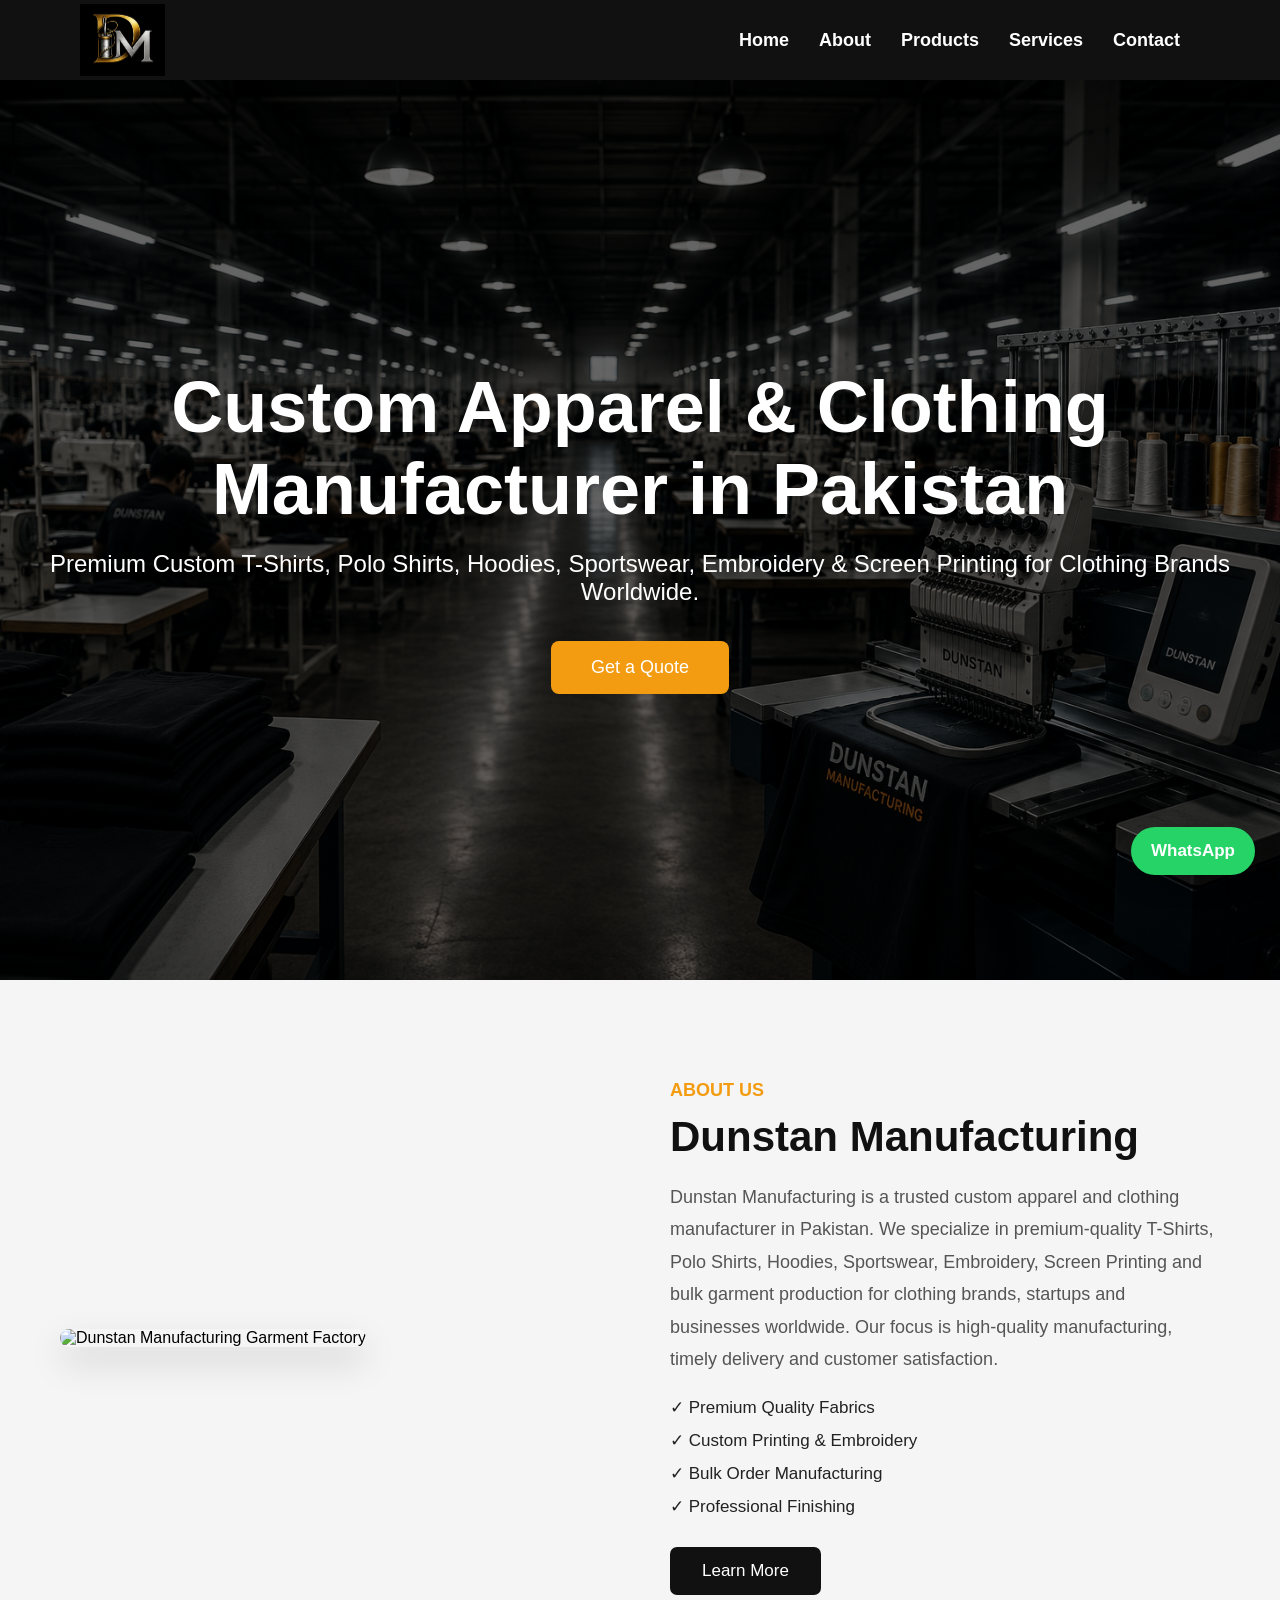
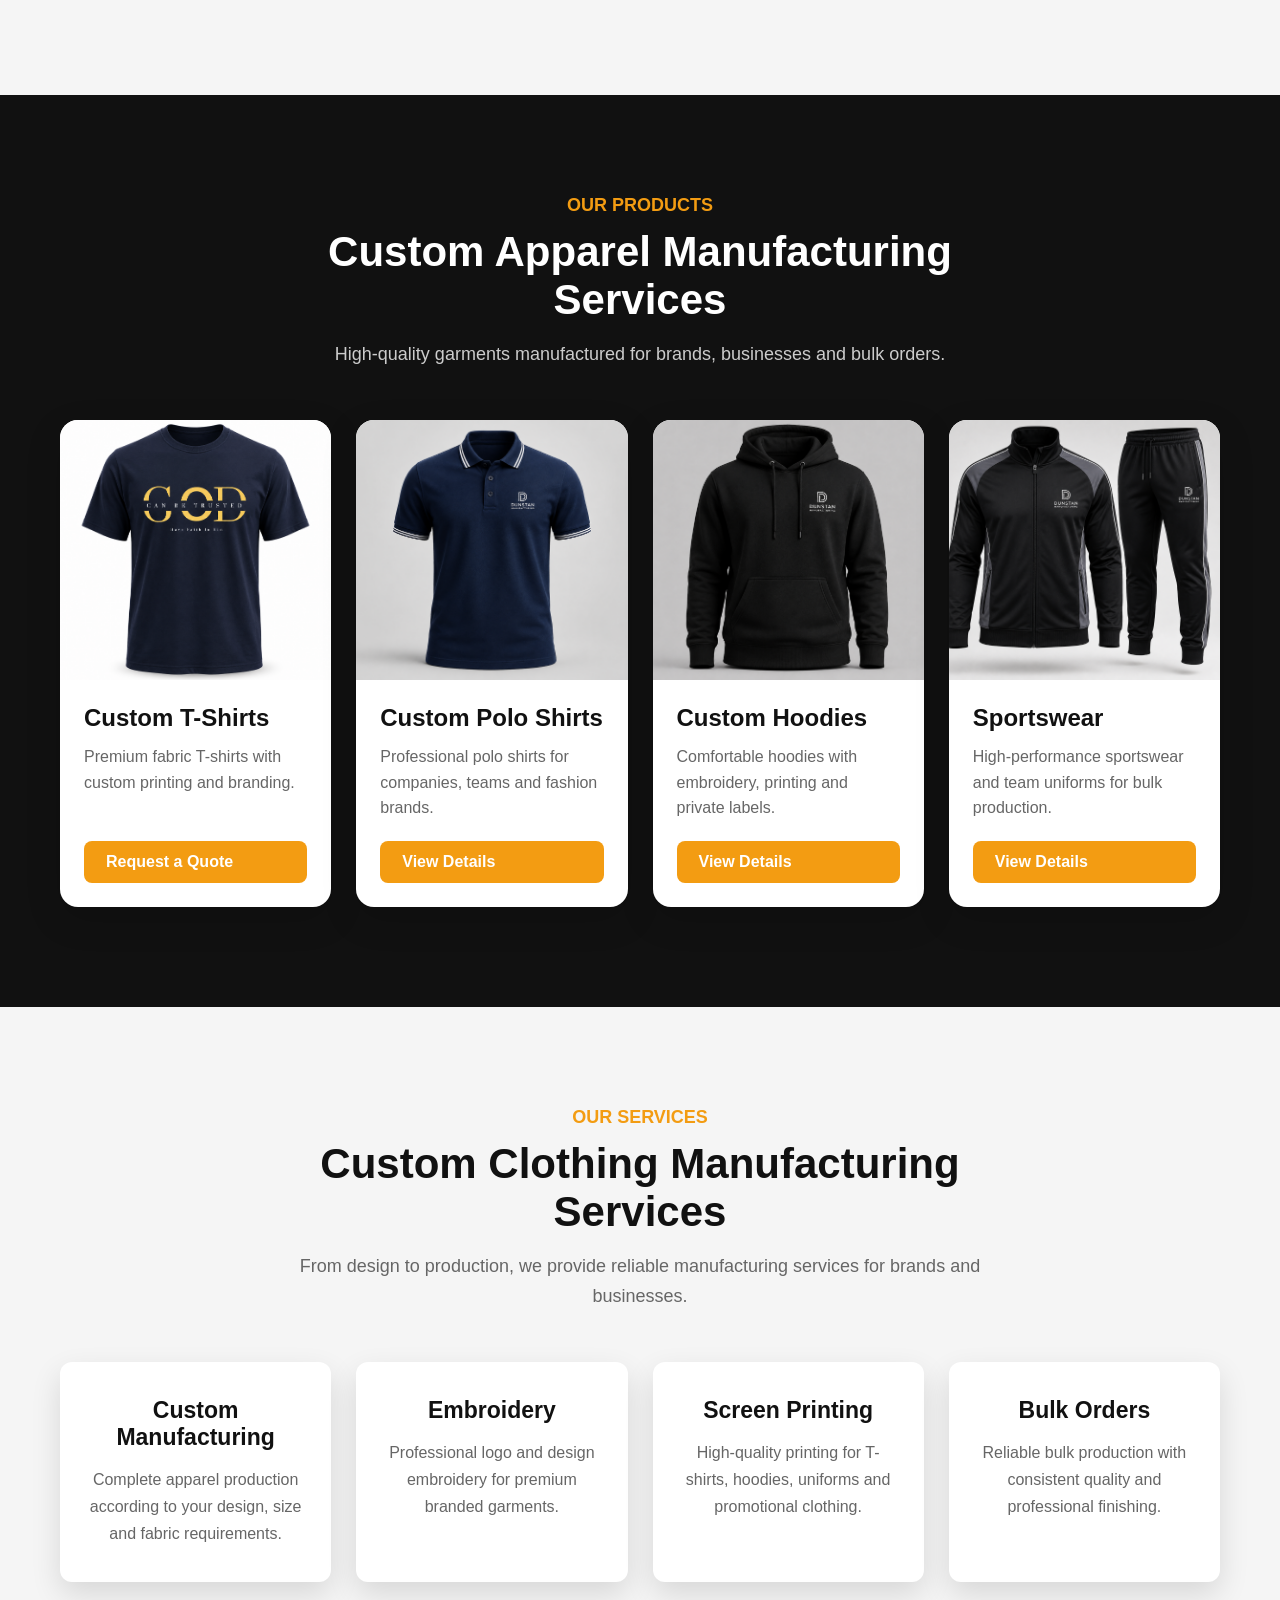
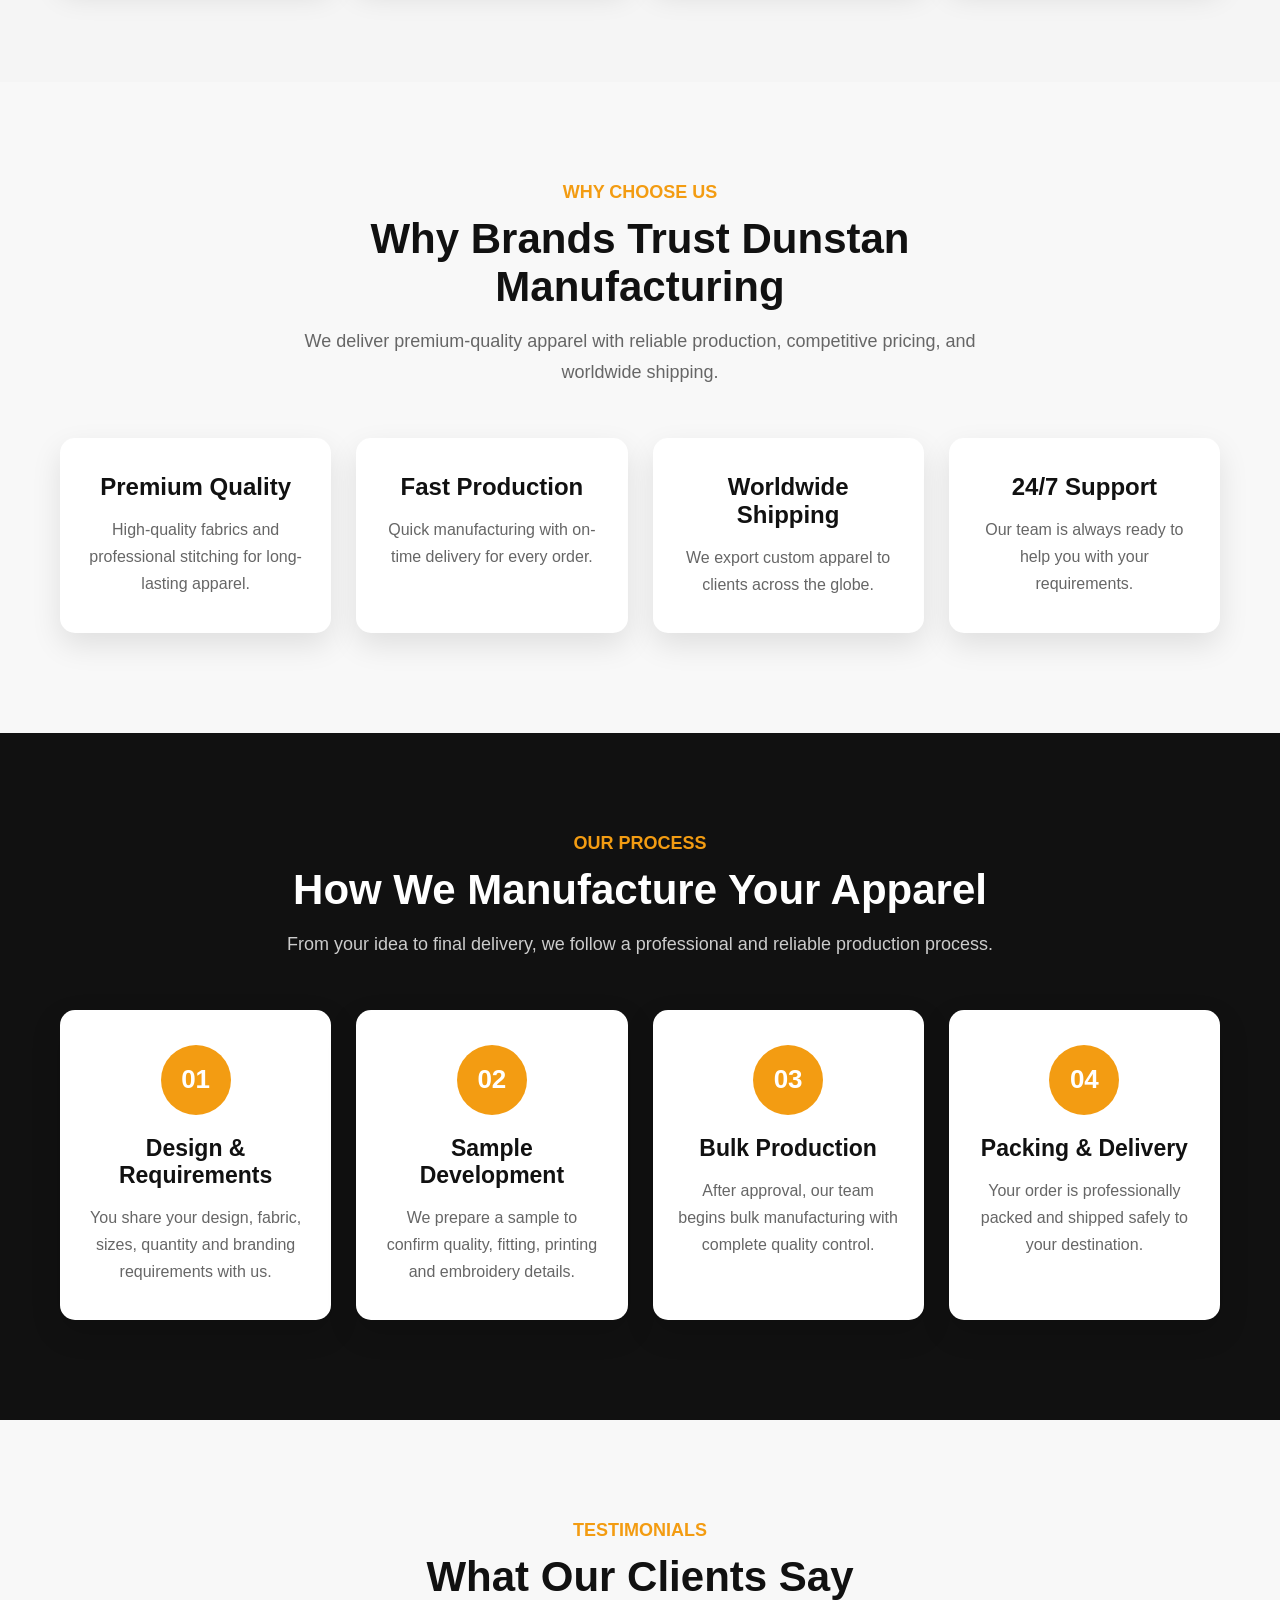
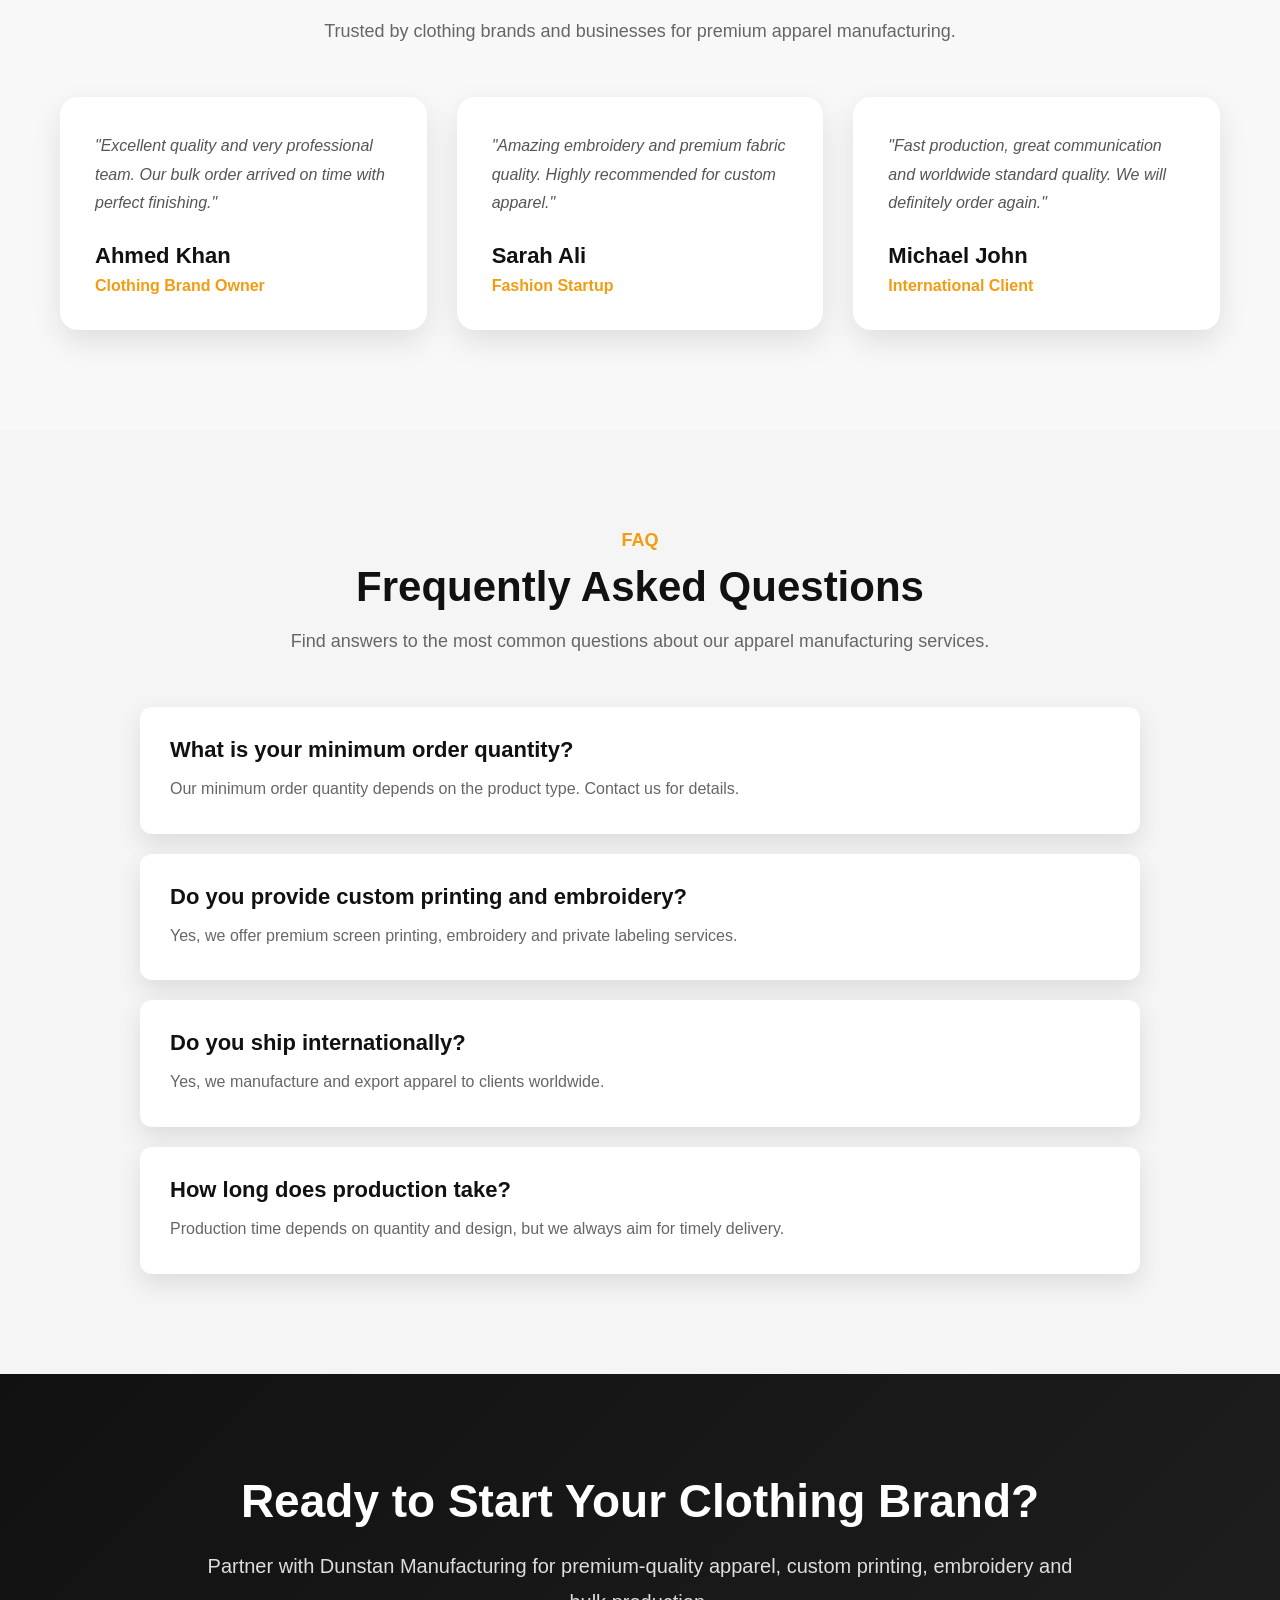
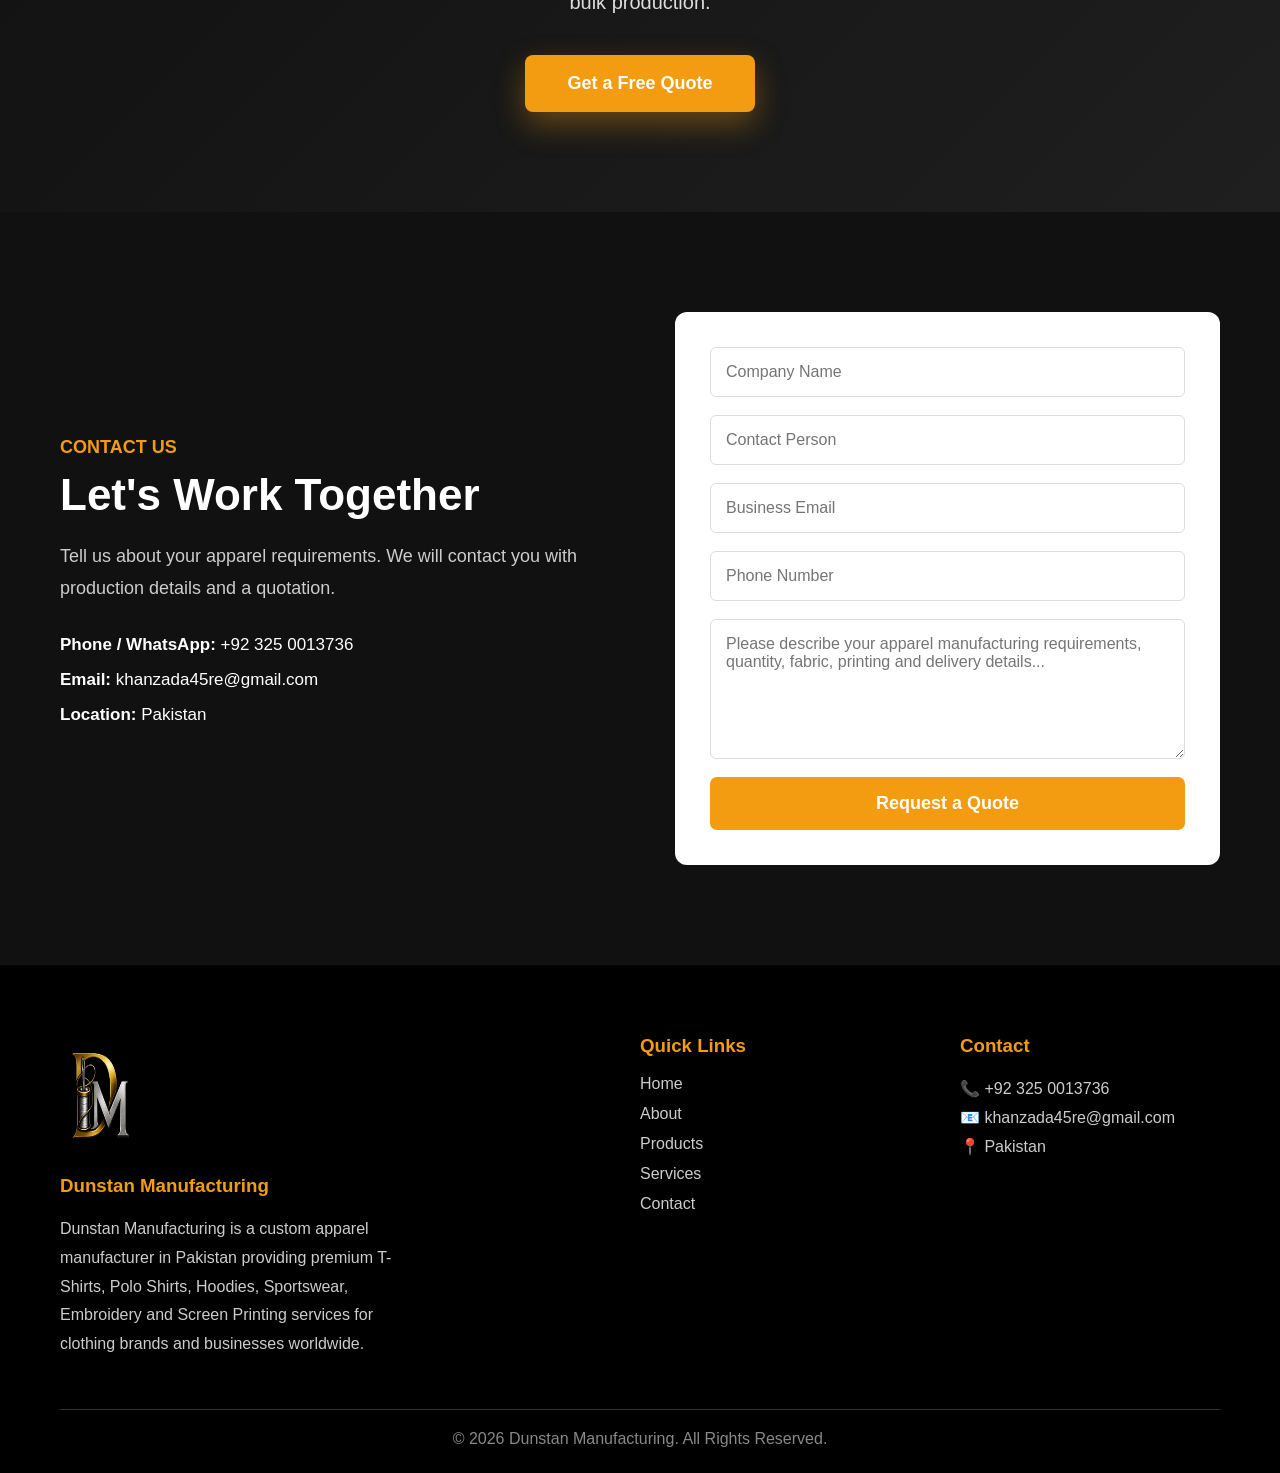
==== commit 73dc9bc6: "Add files via upload" ====
--- a/index.html
+++ b/index.html
@@ -9,7 +9,7 @@
     <meta name="robots" content="index, follow">
     <meta name="keywords" content="Dunstan Manufacturing, Apparel Manufacturer Pakistan, Clothing Manufacturer, Custom T-Shirts, Polo Shirts, Hoodies, Sportswear, Embroidery, Screen Printing, Bulk Clothing Manufacturer">
     <link rel="stylesheet" href="style.css">
-<link rel="icon" type="image/png" href="IMAGE/image.png.jpeg">
+<link rel="icon" type="image/png" href="IMAGE/image.png">
     <script type="application/ld+json">
 {
   "@context": "https://schema.org",
@@ -52,7 +52,7 @@
     <header>
     <nav class="navbar">
         <div class="logo">
-            <img src="IMAGE/image.png.jpeg"
+            <img src="IMAGE/image.png"
      alt="Dunstan Manufacturing Logo"
      width="103"
      height="93">
@@ -121,7 +121,7 @@
 <div class="products-container">
     <div class="product-card">
 
-    <img src="IMAGE/products/t-shirt.png"
+    <img src="IMAGE/t-shirt.png"
          alt="Custom T-Shirts Manufacturing"
          loading="lazy">
 
@@ -138,7 +138,7 @@
 </div>
 
         <div class="product-card">
-        <img src="IMAGE/products/polo-shirt.png"
+        <img src="IMAGE/polo-shirt.png"
      alt="Custom Polo Shirts"
      loading="lazy">
             <div class="product-content">
@@ -149,7 +149,7 @@
         </div>
 
         <div class="product-card">
-            <img src="IMAGE/products/hoodie.png"
+            <img src="IMAGE/hoodie.png"
      alt="Custom Hoodies"
      loading="lazy">
             <div class="product-content">
@@ -160,7 +160,7 @@
         </div>
 
         <div class="product-card">
-            <img src="IMAGE/products/sportswear.png"
+            <img src="IMAGE/sportswear.png"
      alt="Custom Sportswear"
      loading="lazy">
             <div class="product-content">
@@ -401,7 +401,7 @@
     <div class="footer-container">
 
         <div class="footer-box">
-           <img src="IMAGE/image.png.jpeg"
+           <img src="IMAGE/image.png"
                  alt="Dunstan Manufacturing Logo"
                  width="140"
                  height="126"
